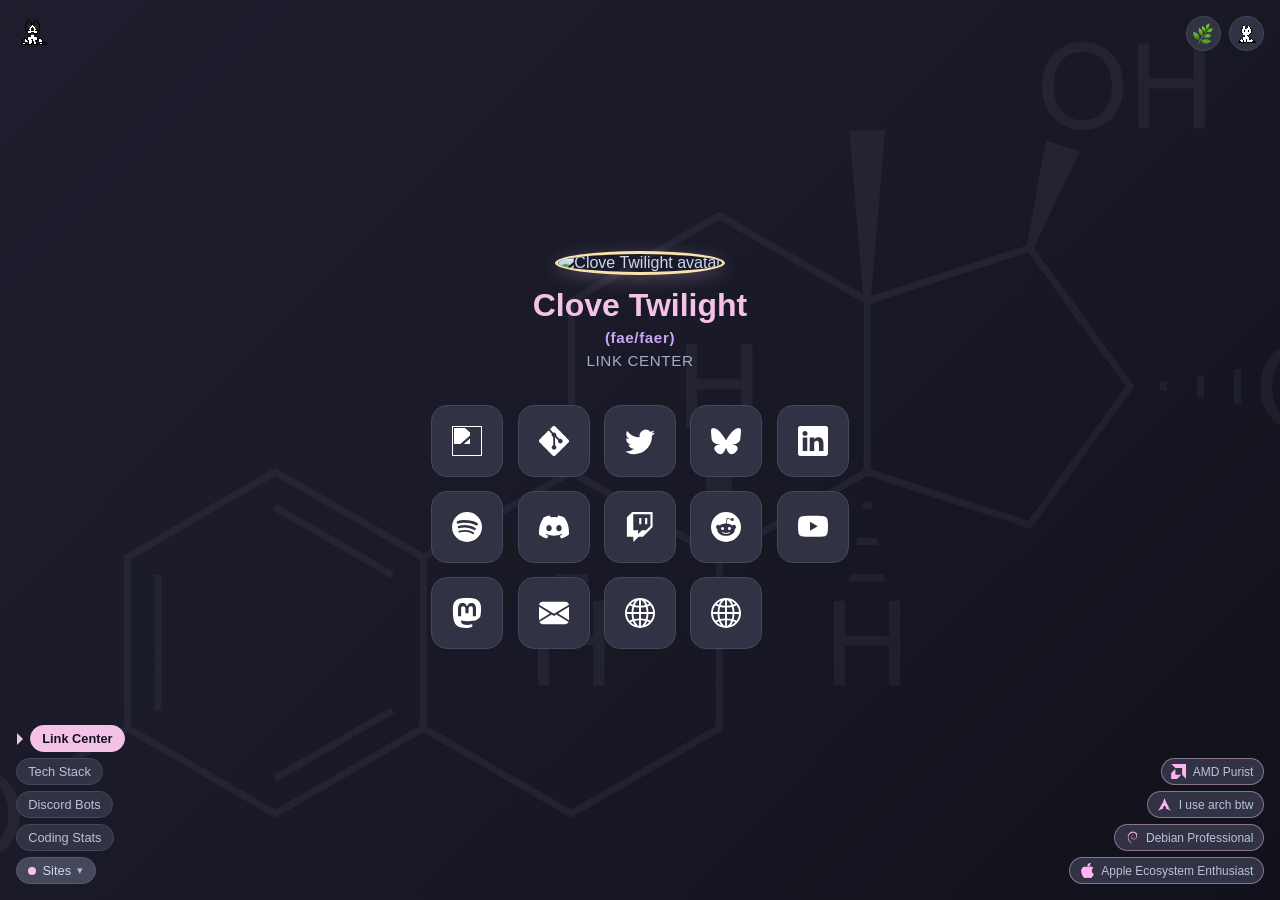
==== index.html @ d3ce4d67 "add wakatime" ====
<!DOCTYPE html>
<html lang="en">

<head>
    <meta charset="UTF-8">
    <meta name="viewport" content="width=device-width, initial-scale=1.0">
    <title>Clove Twilight - Link Center</title>
    <link rel="stylesheet" href="/css/main.css">
    <link rel="stylesheet" href="/css/themes/mocha.css">
    <link rel="stylesheet" href="/css/themes/macchiato.css">
    <link rel="stylesheet" href="/css/themes/frappe.css">
    <link rel="stylesheet" href="/css/themes/latte.css">
    <script>try { var f = localStorage.getItem('ctpFlavor'); document.documentElement.setAttribute('data-flavor', ['mocha', 'macchiato', 'frappe', 'latte'].indexOf(f) >= 0 ? f : 'mocha'); } catch (e) { document.documentElement.setAttribute('data-flavor', 'mocha'); }</script>
    <link rel="icon" type="image/svg+xml" href="/assets/favicon/favicon.svg">

    <!-- SEO Meta Tags -->
    <meta name="description" content="Link Center for Clove Twilight" />
    <meta name="keywords" content="Portfolio, Personal, Developer" />
    <meta name="author" content="doughmination" />
    <meta name="robots" content="index, follow, max-image-preview:large, max-snippet:-1, max-video-preview:-1" />

    <!-- Canonical URL -->
    <link rel="canonical" href="https://doughmination.is-a.dev" />

    <!-- Alternate for mobile -->
    <link rel="alternate" media="only screen and (max-width: 640px)" href="https://doughmination.is-a.dev" />

    <!-- Theme Color -->
    <meta name="theme-color" content="#f5c2e7" />

    <!-- Open Graph / Discord / Facebook -->
    <meta property="og:image" content="https://doughmination.is-a.dev/assets/favicon/favicon.png" />
    <meta property="og:site_name" content="doughmination.is-a.dev" />
    <meta property="og:title" content="Clove Twilight | Links" />
    <meta property="og:description" content="Link Center for Clove Twilight" />
    <meta property="og:type" content="website" />
    <meta property="og:url" content="https://doughmination.is-a.dev" />
    <meta property="og:locale" content="en_GB" />

    <!-- Twitter Card -->
    <meta name="twitter:image" content="https://doughmination.is-a.dev/assets/favicon/favicon.png" />
    <meta name="twitter:card" content="summary" />
    <meta name="twitter:title" content="Clove Twilight | Links" />
    <meta name="twitter:description" content="Link Center for Clove Twilight" />
</head>

<body>
    <header class="nav">
        <nav class="nav-links">
            <a class="nav-link selected" data-href="/">Link Center</a>
            <a class="nav-link" data-href="/tech-stack">Tech Stack</a>
            <a class="nav-link" data-href="/discord-bots">Discord Bots</a>
            <a class="nav-link" data-href="/wakatime">Coding Stats</a>
        </nav>
    </header>

    <a class="now-playing" id="now-playing" target="_blank" rel="noopener" hidden>
        <img class="np-art" alt="" referrerpolicy="no-referrer" crossorigin="anonymous">
        <span class="np-bars" aria-hidden="true"><i></i><i></i><i></i><i></i></span>
        <span class="np-text">
            <span class="np-head">
                <span class="np-status" aria-hidden="true"></span>
                <span class="np-status-label"></span>
                <span class="np-label">Now playing</span>
            </span>
            <span class="np-track"></span>
            <span class="np-artist"></span>
            <span class="np-progress" aria-hidden="true">
                <span class="np-bar"><span class="np-fill"></span></span>
                <span class="np-times"><span class="np-cur">0:00</span><span class="np-dur">0:00</span></span>
            </span>
        </span>
    </a>

    <main class="hub">
        <header class="hub-header">
            <img class="pfp" src="/assets/favicon/avatar.png" alt="Clove Twilight avatar">
            <h1>Clove Twilight</h1>
            <h2 class="pronouns">(fae/faer)</h2>
            <p class="tagline">Link Center</p>
        </header>

        <nav class="links">
            <a class="link-card" href="https://github.com/doughmination">
                <img class="icon" src="/assets/socials/github.svg" alt="">
                <span class="link-text">
                    <span class="link-title">GitHub</span>
                    <span class="link-sub">@doughmination</span>
                </span>
            </a>

            <a class="link-card" href="https://git.gay/doughmination">
                <img class="icon" src="/assets/socials/git-gay.svg" alt="">
                <span class="link-text">
                    <span class="link-title">Git.Gay</span>
                    <span class="link-sub">@doughmination</span>
                </span>
            </a>

            <a class="link-card" href="https://x.com/DoughminCEO">
                <img class="icon" src="/assets/socials/twitter.svg" alt="">
                <span class="link-text">
                    <span class="link-title">Twitter</span>
                    <span class="link-sub">@DoughminCEO</span>
                </span>
            </a>

            <a class="link-card" href="https://bsky.app/profile/doughmination.win">
                <img class="icon" src="/assets/socials/bluesky.svg" alt="">
                <span class="link-text">
                    <span class="link-title">Bluesky</span>
                    <span class="link-sub">@doughmination.win</span>
                </span>
            </a>

            <a class="link-card" href="https://www.linkedin.com/in/estrogen/">
                <img class="icon" src="/assets/socials/linkedin.svg" alt="">
                <span class="link-text">
                    <span class="link-title">LinkedIn</span>
                    <span class="link-sub">Clove Twilight</span>
                </span>
            </a>

            <a class="link-card" href="https://open.spotify.com/user/x060f5w4ftwv8zc8fi9662t70">
                <img class="icon" src="/assets/socials/spotify.svg" alt="">
                <span class="link-text">
                    <span class="link-title">Spotify</span>
                    <span class="link-sub">doughmination</span>
                </span>
            </a>

            <a class="link-card" href="https://discord.gg/TransRights">
                <img class="icon" src="/assets/socials/discord.svg" alt="">
                <span class="link-text">
                    <span class="link-title">Discord</span>
                    <span class="link-sub">Girls Discord Server</span>
                </span>
            </a>

            <a class="link-card" href="https://www.twitch.tv/doughminationgaming">
                <img class="icon" src="/assets/socials/twitch.svg" alt="">
                <span class="link-text">
                    <span class="link-title">Twitch</span>
                    <span class="link-sub">@doughminationgaming</span>
                </span>
            </a>

            <a class="link-card" href="https://www.reddit.com/user/XerinDotZero/">
                <img class="icon" src="/assets/socials/reddit.svg" alt="">
                <span class="link-text">
                    <span class="link-title">Reddit</span>
                    <span class="link-sub">u/XerinDotZero</span>
                </span>
            </a>

            <a class="link-card" href="https://www.youtube.com/@CloveTwiGaming">
                <img class="icon" src="/assets/socials/youtube.svg" alt="">
                <span class="link-text">
                    <span class="link-title">YouTube</span>
                    <span class="link-sub">@CloveTwiGaming</span>
                </span>
            </a>

            <a class="link-card" rel="me" href="https://mastodon.social/@doughmination">
                <img class="icon" src="/assets/socials/mastodon.svg" alt="">
                <span class="link-text">
                    <span class="link-title">Mastodon</span>
                    <span class="link-sub">@doughmination@mastodon.social</span>
                </span>
            </a>

            <a class="link-card" href="mailto:admin@doughmination.win">
                <img class="icon" src="/assets/socials/email.svg" alt="">
                <span class="link-text">
                    <span class="link-title">Email</span>
                    <span class="link-sub">admin@doughmination.win</span>
                </span>
            </a>

            <a class="link-card" href="https://doughmination.win/">
                <img class="icon" src="/assets/socials/site.svg" alt="">
                <span class="link-text">
                    <span class="link-title">My Company Website</span>
                    <span class="link-sub">doughmination.win</span>
                </span>
            </a>

            <a class="link-card" href="https://doughmination.co.uk/">
                <img class="icon" src="/assets/socials/site.svg" alt="">
                <span class="link-text">
                    <span class="link-title">My Portfolio</span>
                    <span class="link-sub">doughmination.co.uk</span>
                </span>
            </a>

        </nav>
    </main>

    <aside class="badges" aria-label="System badges">
        <span class="badge">
            <img class="badge-icon" src="/assets/misc/amd.svg" alt="">
            AMD Purist
        </span>
        <span class="badge">
            <img class="badge-icon" src="/assets/misc/arch.svg" alt="">
            I use arch btw
        </span>
        <span class="badge">
            <img class="badge-icon" src="/assets/misc/debian.svg" alt="">
            Debian Professional
        </span>
        <span class="badge">
            <img class="badge-icon" src="/assets/misc/apple.svg" alt="">
            Apple Ecosystem Enthusiast
        </span>
    </aside>

    <script src="/js/cat.js" data-cat="/assets/oneko/classics/classic.png"></script>
    <script src="/js/nav.js"></script>
    <script src="/js/now-playing.js"></script>
    <script src="/js/flavors.js"></script>
    <script src="/js/dev-mode.js"></script>
    <script src="/js/site-switcher.js"></script>
</body>

</html>
---- css/main.css ----
/* ============================================================
   main.css — single stylesheet for doughmination.is-a.dev
   Merged from style.css + discord-styles.css

   Sections:
     1. Base & reset            (all pages)
     2. Shared layout & header  (all pages)
     3. Link hub                (index page)
     4. Now-playing widget      (shared, top-left)
     5. Page nav                (shared, bottom-left)
     6. System badges           (shared, bottom-right)
     7. Theme switcher          (shared, top-right)
     8. Tech-stack page
     9. Changelog page
    10. Secret cat modes        (toast + picker modal)
    11. Discord bots page
    12. Responsive overrides
   ============================================================ */

@import url(/css/fonts.css);


/* ============================================================
   1. BASE & RESET
   ============================================================ */
* {
  box-sizing: border-box;
}

/* Smooth cross-fade between pages */
@view-transition {
  navigation: auto;
}

::view-transition-old(root),
::view-transition-new(root) {
  animation-duration: 0.35s;
  animation-timing-function: ease;
}

@media (prefers-reduced-motion: reduce) {

  ::view-transition-old(root),
  ::view-transition-new(root) {
    animation: none;
  }
}

html,
body {
  height: 100%;
  overflow: hidden;
}

html {
  background: linear-gradient(135deg, var(--base) 0%, var(--mantle) 60%, var(--crust) 100%);
}

body {
  font-family: 'Comic Code', sans-serif;
  display: flex;
  justify-content: center;
  align-items: center;
  height: 100vh;
  height: 100dvh;
  margin: 0;
  padding: 1.5rem 1rem;
  background: linear-gradient(135deg, var(--base) 0%, var(--mantle) 60%, var(--crust) 100%);
  color: var(--text);
}

/* Estrogen watermark blended into the background */
body::before {
  content: "";
  position: fixed;
  inset: 0;
  background: url(/assets/theme/estrogen.svg) center / cover no-repeat;
  filter: invert(86%) sepia(8%) saturate(900%) hue-rotate(190deg) brightness(105%);
  opacity: 0.05;
  pointer-events: none;
  z-index: 0;
}


/* ============================================================
   2. SHARED LAYOUT & HEADER  (all pages)
   ============================================================ */
.hub {
  position: relative;
  z-index: 1;
  width: 100%;
  max-width: 460px;
}

.pfp {
  width: 96px;
  height: 96px;
  border-radius: 50%;
  object-fit: cover;
  border: 3px solid var(--yellow);
  box-shadow: 0 4px 18px rgba(245, 194, 231, 0.25);
  margin-bottom: 0.75rem;
}

.hub-header {
  text-align: center;
  margin-bottom: 2.25rem;
}

.hub-header h1 {
  margin: 0;
  font-size: 2rem;
  font-weight: 700;
  color: rgb(var(--accent-rgb));
  transition: color 0.6s ease;
}

.tagline {
  margin: 0.35rem 0 0;
  color: var(--subtext-0);
  font-size: 0.95rem;
  letter-spacing: 0.04em;
  text-transform: uppercase;
}

.pronouns {
  margin: 0.35rem 0 0;
  color: var(--mauve);
  font-size: 0.95rem;
  letter-spacing: 0.04em;
  text-transform: lowercase;
}


/* ============================================================
   3. LINK HUB  (index page)
   ============================================================ */
.links {
  display: grid;
  grid-template-columns: repeat(auto-fit, 72px);
  gap: 0.9rem;
  justify-content: center;
}

.link-card {
  position: relative;
  display: flex;
  align-items: center;
  justify-content: center;
  width: 72px;
  height: 72px;
  border-radius: 16px;
  background: var(--surface-0);
  border: 1px solid var(--surface-1);
  color: var(--text);
  text-decoration: none;
  transition: transform 0.15s ease, border-color 0.15s ease,
    background 0.15s ease, box-shadow 0.15s ease;
}

.link-card:hover {
  transform: translateY(-3px);
  background: var(--surface-1);
  border-color: rgb(var(--accent-rgb));
  box-shadow: 0 6px 20px rgba(var(--accent-rgb), 0.22);
}

.icon {
  width: 30px;
  height: 30px;
  flex-shrink: 0;
  filter: brightness(0) invert(1);
  transition: filter 0.15s ease;
}

.link-card:hover .icon {
  filter: none;
}

/* Tooltip revealed on hover */
.link-text {
  position: absolute;
  bottom: calc(100% + 10px);
  left: 50%;
  transform: translateX(-50%) translateY(4px);
  display: flex;
  flex-direction: column;
  align-items: center;
  gap: 0.1rem;
  padding: 0.5rem 0.75rem;
  border-radius: 10px;
  background: var(--crust);
  border: 1px solid rgb(var(--accent-rgb));
  box-shadow: 0 6px 18px rgba(17, 17, 27, 0.55);
  white-space: nowrap;
  line-height: 1.3;
  opacity: 0;
  pointer-events: none;
  transition: opacity 0.15s ease, transform 0.15s ease;
  z-index: 10;
}

.link-text::after {
  content: "";
  position: absolute;
  top: 100%;
  left: 50%;
  transform: translateX(-50%);
  border: 6px solid transparent;
  border-top-color: rgb(var(--accent-rgb));
}

.link-card:hover .link-text,
.link-card:focus-visible .link-text {
  opacity: 1;
  transform: translateX(-50%) translateY(0);
}

.link-title {
  font-weight: 500;
  font-size: 0.95rem;
  color: var(--text);
}

.link-sub {
  font-size: 0.78rem;
  color: var(--subtext-0);
}


/* ============================================================
   4. NOW-PLAYING WIDGET  (shared, pinned top-left)
   Discord presence + Spotify via Lanyard. The album-art accent
   colour is exposed as --np-accent (r, g, b) while .has-accent set.
   ============================================================ */
.now-playing {
  --np-accent: 245, 194, 231; /* fallback ~ Catppuccin pink */
  position: fixed;
  top: 1rem;
  left: 1rem;
  z-index: 6;
  display: flex;
  align-items: center;
  gap: 0.55rem;
  max-width: 260px;
  padding: 0.4rem 0.7rem 0.4rem 0.4rem;
  border-radius: 999px;
  background: var(--surface-0);
  border: 1px solid var(--surface-1);
  color: var(--text);
  text-decoration: none;
  transition: transform 0.15s ease, border-color 0.2s ease,
    border-radius 0.25s ease, box-shadow 0.2s ease;
}

.now-playing[hidden] {
  display: none;
}

.now-playing:hover {
  transform: translateY(2px);
  border-color: var(--pink);
}

/* While a track is live the pill grows and squares off for the
   progress bar, picking up a faint album-art glow. */
.now-playing.is-live {
  align-items: stretch;
  border-radius: 16px;
}

.now-playing.is-live.has-accent {
  border-color: rgba(var(--np-accent), 0.55);
  box-shadow: 0 6px 22px -10px rgba(var(--np-accent), 0.6);
}

.now-playing.is-live:hover.has-accent {
  border-color: rgba(var(--np-accent), 0.85);
}

/* Head row: status dot + status word, always visible */
.np-head {
  display: flex;
  align-items: center;
  gap: 0.35rem;
}

.np-status {
  width: 8px;
  height: 8px;
  border-radius: 50%;
  flex-shrink: 0;
  background: var(--overlay-0);
}

.now-playing[data-status="online"] .np-status { background: var(--green); }
.now-playing[data-status="idle"] .np-status { background: var(--yellow); }
.now-playing[data-status="dnd"] .np-status { background: var(--red); }
.now-playing[data-status="offline"] .np-status { background: var(--overlay-0); }

.np-status-label {
  font-size: 0.6rem;
  text-transform: uppercase;
  letter-spacing: 0.04em;
  color: var(--subtext-0);
  white-space: nowrap;
}

.np-art {
  width: 34px;
  height: 34px;
  border-radius: 50%;
  object-fit: cover;
  flex-shrink: 0;
  align-self: center;
  display: none;
}

.now-playing.is-live .np-art {
  display: block;
  border-radius: 8px;
}

/* Equalizer bars (only animate while live) */
.np-bars {
  display: none;
  align-items: flex-end;
  gap: 2px;
  height: 16px;
  flex-shrink: 0;
}

.now-playing.is-live .np-bars {
  display: flex;
}

.np-bars i {
  width: 3px;
  height: 100%;
  border-radius: 2px;
  background: var(--pink);
  transform-origin: bottom;
  animation: np-eq 0.9s ease-in-out infinite;
}

.now-playing.has-accent .np-bars i {
  background: rgb(var(--np-accent));
}

.np-bars i:nth-child(2) { animation-delay: 0.15s; }
.np-bars i:nth-child(3) { animation-delay: 0.3s; }
.np-bars i:nth-child(4) { animation-delay: 0.45s; }

@keyframes np-eq {

  0%,
  100% {
    transform: scaleY(0.3);
  }

  50% {
    transform: scaleY(1);
  }
}

@media (prefers-reduced-motion: reduce) {
  .np-bars i {
    animation: none;
    transform: scaleY(0.6);
  }
}

.np-text {
  display: flex;
  flex-direction: column;
  min-width: 0;
  line-height: 1.25;
}

/* "Now playing" tag — only while a track is live, pushed right */
.np-label {
  display: none;
  font-size: 0.6rem;
  text-transform: uppercase;
  letter-spacing: 0.05em;
  color: var(--pink);
}

.now-playing.is-live .np-label {
  display: inline;
  margin-left: auto;
  padding-left: 0.5rem;
}

.now-playing.is-live.has-accent .np-label {
  color: rgb(var(--np-accent));
}

.np-track {
  font-size: 0.8rem;
  font-weight: 500;
  white-space: nowrap;
  overflow: hidden;
  text-overflow: ellipsis;
}

.np-track:empty { display: none; }

.np-artist {
  font-size: 0.72rem;
  color: var(--subtext-0);
  white-space: nowrap;
  overflow: hidden;
  text-overflow: ellipsis;
}

.np-artist:empty { display: none; }

/* Spotify progress bar — only shown while a track has timestamps */
.np-progress {
  display: none;
  flex-direction: column;
  gap: 3px;
  margin-top: 4px;
}

.now-playing.is-live.has-progress .np-progress {
  display: flex;
}

.np-bar {
  height: 3px;
  width: 100%;
  border-radius: 999px;
  background: var(--surface-2);
  overflow: hidden;
}

.np-fill {
  display: block;
  height: 100%;
  width: 0%;
  border-radius: 999px;
  background: var(--pink);
  transition: width 0.3s linear;
}

.now-playing.has-accent .np-fill {
  background: rgb(var(--np-accent));
  box-shadow: 0 0 8px 1px rgba(var(--np-accent), 0.55);
}

.np-times {
  display: flex;
  justify-content: space-between;
  font-size: 0.58rem;
  font-variant-numeric: tabular-nums;
  color: var(--subtext-0);
}


/* ============================================================
   5. PAGE NAV  (shared, pinned bottom-left)
   ============================================================ */
.nav {
  position: fixed;
  left: 1rem;
  bottom: 1rem;
  z-index: 6;
}

.nav-links {
  display: flex;
  flex-direction: column;
  align-items: flex-start;
  gap: 0.4rem;
}

.nav-link {
  position: relative;
  display: inline-flex;
  align-items: center;
  padding: 0.3rem 0.7rem;
  border-radius: 999px;
  background: var(--surface-0);
  border: 1px solid var(--surface-1);
  color: var(--subtext-1);
  font-size: 0.8rem;
  text-decoration: none;
  transition: transform 0.15s ease, border-color 0.15s ease,
    background 0.15s ease, color 0.15s ease;
}

.nav-link:hover {
  border-color: rgb(var(--accent-rgb));
  color: var(--text);
  transform: translateX(2px);
}

.nav-link.selected {
  background: rgb(var(--accent-rgb));
  border-color: rgb(var(--accent-rgb));
  color: var(--crust);
  font-weight: 700;
  margin-left: 14px;
}

.nav-link.is-a-dev {
  background: var(--surface-1);
  border-color: var(--surface-2);
  color: var(--text);
}

.nav-link.is-a-dev:hover {
  border-color: var(--saphire);
  transform: translateX(2px);
}

/* Triangle pointing at the selected item */
.nav-link.selected::before {
  content: "";
  position: absolute;
  left: -14px;
  top: 50%;
  transform: translateY(-50%);
  border: 6px solid transparent;
  border-left-color: rgb(var(--accent-rgb));
}


/* ============================================================
   6. SYSTEM BADGES  (shared, pinned bottom-right)
   ============================================================ */
.badges {
  position: fixed;
  right: 1rem;
  bottom: 1rem;
  display: flex;
  flex-direction: column;
  align-items: flex-end;
  gap: 0.4rem;
  pointer-events: none;
  z-index: 5;
}

.badge {
  display: inline-flex;
  align-items: center;
  gap: 0.4rem;
  padding: 0.3rem 0.6rem;
  border-radius: 999px;
  background: var(--surface-0);
  border: 1px solid rgba(var(--accent-rgb), 0.45);
  color: var(--subtext-1);
  font-size: 0.75rem;
  white-space: nowrap;
  transition: border-color 0.6s ease, box-shadow 0.6s ease;
}

.badge:hover {
  border-color: rgb(var(--accent-rgb));
  box-shadow: 0 4px 14px -6px rgba(var(--accent-rgb), 0.5);
}

.badge-icon {
  width: 15px;
  height: 15px;
  filter: invert(78%) sepia(36%) saturate(640%) hue-rotate(280deg) brightness(105%);
}


/* ============================================================
   7. THEME SWITCHER  (shared, icon button top-right)
   ============================================================ */
.beta-bar {
  position: fixed;
  top: 1rem;
  right: 1rem;
  z-index: 7;
  display: flex;
  align-items: center;
  gap: 0.5rem;
}

/* cat-collection button icon: the classic oneko idle frame, scaled down
   from the 256x128 sprite sheet (idle frame lives at -96px,-96px) */
.beta-cat-icon {
  width: 22px;
  height: 22px;
  display: block;
  background-image: url('/assets/oneko/classics/classic.png');
  background-repeat: no-repeat;
  background-size: 176px 88px;
  background-position: -66px -66px;
  image-rendering: pixelated;
}

.beta-btn {
  display: inline-flex;
  align-items: center;
  justify-content: center;
  padding: 0.35rem;
  border-radius: 999px;
  background: var(--surface-0);
  border: 1px solid var(--surface-1);
  cursor: pointer;
  transition: border-color 0.15s ease, transform 0.15s ease;
}

.beta-btn:hover {
  border-color: var(--pink);
  transform: translateY(2px);
}

.beta-icon {
  width: 22px;
  height: 22px;
  display: block;
}


/* ============================================================
   8. TECH-STACK PAGE
   ============================================================ */
/* Let only the tech-stack page scroll; link hub stays locked */
html:has(.tech-stack),
body:has(.tech-stack) {
  height: auto;
  min-height: 100dvh;
  overflow-y: auto;
}

body:has(.tech-stack) {
  align-items: flex-start;
}

body:has(.tech-stack) .hub {
  max-width: 860px;
}

.tech-stack {
  display: flex;
  flex-wrap: wrap;
  justify-content: center;
  gap: 0.5rem;
  margin: 0 auto;
  padding-bottom: 4.5rem;
}

/* Simple Icons rendered via CSS mask so colour is theme-driven.
   Markup: <span class="tech-icon pink" style="--si:url('https://cdn.simpleicons.org/SLUG')"></span> */
.tech-icon {
  position: relative;
  width: 30px;
  height: 30px;
  display: inline-block;
  transition: transform 0.15s ease, filter 0.15s ease;
}

/* The icon shape — masked so the label (::after) stays visible */
.tech-icon::before {
  content: "";
  position: absolute;
  inset: 0;
  background-color: currentColor;
  -webkit-mask: var(--si) center / contain no-repeat;
  mask: var(--si) center / contain no-repeat;
}

.tech-icon:hover {
  transform: translateY(-2px) scale(1.12);
  filter: drop-shadow(0 4px 8px currentColor);
}

/* Hover label — pulls text from aria-label, tinted to match the icon */
.tech-icon::after {
  content: attr(aria-label);
  position: absolute;
  bottom: calc(100% + 8px);
  left: 50%;
  transform: translateX(-50%) translateY(4px);
  padding: 0.25rem 0.5rem;
  border-radius: 6px;
  background: var(--crust);
  border: 1px solid currentColor;
  color: var(--text);
  font-size: 0.72rem;
  line-height: 1;
  white-space: nowrap;
  pointer-events: none;
  opacity: 0;
  transition: opacity 0.15s ease, transform 0.15s ease;
  z-index: 10;
}

.tech-icon:hover::after {
  opacity: 1;
  transform: translateX(-50%) translateY(0);
}

/* Catppuccin accent classes — pull from the active flavour's vars */
.tech-icon.rosewater { color: var(--rosewater); }
.tech-icon.pink      { color: var(--pink); }
.tech-icon.mauve     { color: var(--mauve); }
.tech-icon.red       { color: var(--red); }
.tech-icon.maroon    { color: var(--maroon); }
.tech-icon.peach     { color: var(--peach); }
.tech-icon.yellow    { color: var(--yellow); }
.tech-icon.green     { color: var(--green); }
.tech-icon.teal      { color: var(--teal); }
.tech-icon.sky       { color: var(--sky); }
.tech-icon.sapphire  { color: var(--saphire); }
.tech-icon.blue      { color: var(--blue); }
.tech-icon.lavender  { color: var(--lavender); }


/* ============================================================
   9. CHANGELOG PAGE
   ============================================================ */
html:has(.changelog),
body:has(.changelog) {
  height: auto;
  min-height: 100dvh;
  overflow-y: auto;
}

body:has(.changelog) {
  align-items: flex-start;
}

body:has(.changelog) .hub {
  max-width: 540px;
}

.changelog {
  display: flex;
  flex-direction: column;
  gap: 1rem;
  padding-bottom: 4.5rem;
}

.release {
  background: var(--surface-0);
  border: 1px solid var(--surface-1);
  border-radius: 14px;
  padding: 1rem 1.15rem;
}

.release-head {
  display: flex;
  align-items: baseline;
  justify-content: space-between;
  gap: 0.5rem;
  margin-bottom: 0.6rem;
}

.release-version {
  font-weight: 700;
  font-size: 1.05rem;
  color: var(--pink);
}

.release-date {
  font-size: 0.78rem;
  color: var(--subtext-0);
}

.release-notes {
  list-style: none;
  margin: 0;
  padding: 0;
  display: flex;
  flex-direction: column;
  gap: 0.45rem;
}

.release-notes li {
  font-size: 0.88rem;
  line-height: 1.4;
  color: var(--text);
}

.tag {
  display: inline-block;
  margin-right: 0.4rem;
  padding: 0.05rem 0.45rem;
  border-radius: 6px;
  font-size: 0.68rem;
  font-weight: 700;
  text-transform: uppercase;
  letter-spacing: 0.03em;
  vertical-align: 1px;
}

.tag-add {
  background: rgba(166, 227, 161, 0.18);
  color: var(--green);
}

.tag-change {
  background: rgba(137, 180, 250, 0.18);
  color: var(--blue);
}


/* ============================================================
   10. SECRET CAT MODES  (toast + picker modal)
   ============================================================ */
.cat-toast {
  position: fixed;
  left: 50%;
  bottom: 4.5rem;
  transform: translateX(-50%) translateY(8px);
  z-index: 2147483647;
  padding: 0.4rem 0.9rem;
  border-radius: 999px;
  background: var(--crust);
  border: 1px solid var(--pink);
  color: var(--text);
  font-size: 0.8rem;
  white-space: nowrap;
  opacity: 0;
  pointer-events: none;
  transition: opacity 0.2s ease, transform 0.2s ease;
}

.cat-toast.show {
  opacity: 1;
  transform: translateX(-50%) translateY(0);
}

.cat-picker {
  position: fixed;
  inset: 0;
  z-index: 2147483646;
  display: flex;
  align-items: center;
  justify-content: center;
  padding: 1rem;
  background: rgba(17, 17, 27, 0.65);
  backdrop-filter: blur(2px);
}

.cat-picker[hidden] {
  display: none;
}

.cat-picker-panel {
  width: min(94vw, 430px);
  max-height: 82vh;
  overflow-y: auto;
  background: var(--base);
  border: 1px solid var(--surface-1);
  border-radius: 16px;
  padding: 1rem;
  box-shadow: 0 16px 48px rgba(0, 0, 0, 0.55);
}

.cat-picker-head {
  display: flex;
  align-items: center;
  justify-content: space-between;
  margin-bottom: 0.85rem;
  font-weight: 700;
  color: var(--pink);
}

.cat-picker-close {
  background: none;
  border: none;
  color: var(--subtext-0);
  font-size: 1.35rem;
  line-height: 1;
  cursor: pointer;
  padding: 0 0.25rem;
}

.cat-picker-close:hover {
  color: var(--text);
}

.cat-grid {
  display: flex;
  flex-direction: column;
  gap: 1rem;
}

.cat-section-title {
  margin: 0 0 0.55rem;
  font-size: 0.72rem;
  font-weight: 700;
  letter-spacing: 0.04em;
  text-transform: uppercase;
  color: var(--mauve);
  border-bottom: 1px solid var(--surface-1);
  padding-bottom: 0.3rem;
}

.cat-section-items {
  display: grid;
  grid-template-columns: repeat(3, 1fr);
  gap: 0.6rem;
}

.cat-option {
  display: flex;
  flex-direction: column;
  align-items: center;
  gap: 0.3rem;
  padding: 0.75rem 0.4rem 0.6rem;
  border-radius: 12px;
  background: var(--surface-0);
  border: 1px solid var(--surface-1);
  color: var(--text);
  font-family: inherit;
  font-size: 0.74rem;
  text-align: center;
  cursor: pointer;
  transition: transform 0.15s ease, border-color 0.15s ease;
}

.cat-option:hover:not(.locked) {
  transform: translateY(-2px);
  border-color: var(--pink);
}

.cat-option.current {
  border-color: var(--pink);
  box-shadow: inset 0 0 0 1px var(--pink);
}

.cat-option.locked {
  cursor: default;
  opacity: 0.75;
}

.cat-preview {
  /* 30px window + the -97px,-97px position = the idle frame inset 1px on
     every side, so no preview can catch pixels from neighbouring frames */
  width: 30px;
  height: 30px;
  margin: 7px 1px 11px;
  background-repeat: no-repeat;
  image-rendering: pixelated;
  transform: scale(1.7);
  transform-origin: center;
}

.cat-name {
  font-weight: 500;
}

.cat-hint {
  margin: 0.85rem 0 0;
  font-size: 0.68rem;
  color: var(--subtext-0);
  text-align: center;
}


/* ============================================================
   11. DISCORD BOTS PAGE
   ============================================================ */
/* On the bots page the header sits closer to the sections */
body:has(.bot-grid) .hub-header {
  position: relative;
  z-index: 1;
  margin-bottom: 0.25rem;
}

.section {
  position: relative;
  z-index: 1;
  display: flex;
  flex-direction: column;
  align-items: center;
  gap: 1.5rem;
  width: 100%;
}

.section-title {
  margin: 0;
  font-size: 1.1rem;
  font-weight: 500;
  letter-spacing: 0.08em;
  text-transform: uppercase;
  color: var(--mauve);
}

.bot-grid {
  display: grid;
  grid-template-columns: repeat(auto-fit, 96px);
  justify-content: center;
  gap: 2rem 1.5rem;
  max-width: 560px;
}

.bot {
  position: relative;
  display: flex;
  align-items: center;
  justify-content: center;
  width: 96px;
  height: 96px;
  color: var(--text);
  text-decoration: none;
  transition: transform 0.15s ease, border-color 0.15s ease,
    background 0.15s ease, box-shadow 0.15s ease;
}

.bot-pfp {
  width: 96px;
  height: 96px;
  border-radius: 50%;
  object-fit: cover;
  border: 3px solid var(--yellow);
  box-shadow: 0 4px 18px rgba(var(--accent-rgb), 0.25);
}

.bot:hover {
  transform: translateY(-3px);
}

.bot:hover .bot-pfp {
  filter: none;
}

/* Bot tooltip revealed on hover */
.bot-link-text {
  position: absolute;
  bottom: calc(100% + 10px);
  left: 50%;
  transform: translateX(-50%) translateY(4px);
  display: flex;
  flex-direction: column;
  align-items: center;
  gap: 0.1rem;
  padding: 0.5rem 0.75rem;
  border-radius: 10px;
  background: var(--crust);
  border: 1px solid rgb(var(--accent-rgb));
  box-shadow: 0 6px 18px rgba(17, 17, 27, 0.55);
  white-space: nowrap;
  line-height: 1.3;
  opacity: 0;
  pointer-events: none;
  transition: opacity 0.15s ease, transform 0.15s ease;
  z-index: 10;
}

.bot-link-text::after {
  content: "";
  position: absolute;
  top: 100%;
  left: 50%;
  transform: translateX(-50%);
  border: 6px solid transparent;
  border-top-color: rgb(var(--accent-rgb));
}

.bot:hover .bot-link-text,
.bot:focus-visible .bot-link-text {
  opacity: 1;
  transform: translateX(-50%) translateY(0);
}

.bot-link-title {
  font-weight: 500;
  font-size: 0.95rem;
  color: var(--text);
}

.bot-link-sub {
  font-size: 0.78rem;
  color: var(--subtext-0);
}

.bot-link-sub.closed {
  color: var(--red);
}


/* ============================================================
   12. RESPONSIVE OVERRIDES
   ============================================================ */

/* Shrink to fit narrow / short screens so the hub never scrolls */
@media (max-width: 420px),
(max-height: 640px) {
  .hub-header {
    margin-bottom: 1.25rem;
  }

  .hub-header h1 {
    font-size: 1.6rem;
  }

  .pfp {
    width: 72px;
    height: 72px;
    margin-bottom: 0.5rem;
  }

  .links {
    grid-template-columns: repeat(auto-fit, 60px);
    gap: 0.6rem;
  }

  .link-card {
    width: 60px;
    height: 60px;
    border-radius: 13px;
  }

  .icon {
    width: 26px;
    height: 26px;
  }
}

/* Cat picker: 2 columns on very narrow screens */
@media (max-width: 420px) {
  .cat-grid {
    grid-template-columns: repeat(2, 1fr);
  }
}

/* Mobile layout — single vertical scroll, stacked widgets */
@media (max-width: 640px) {

  html {
    height: auto;
    /* Single vertical scroll root on mobile; clip horizontal overflow
       so the absolutely-positioned link tooltips can't pan the page. */
    overflow-x: hidden;
    overflow-y: auto;
  }

  body,
  body:has(.tech-stack),
  body:has(.changelog) {
    flex-direction: column;
    justify-content: flex-start;
    align-items: center;
    gap: 1rem;
    height: auto;
    min-height: 100dvh;
    overflow-x: hidden;
    overflow-y: visible;
    padding: 1.25rem 1rem 2rem;
  }

  /* 1 — Top bar: the two single-item widgets, side by side */
  .topbar {
    order: 1;
    display: flex;
    flex-direction: row;
    flex-wrap: wrap;
    align-items: center;
    justify-content: center;
    gap: 0.6rem;
    width: 100%;
  }

  .topbar .now-playing,
  .topbar .beta-bar {
    position: static;
    inset: auto;
  }

  .now-playing {
    max-width: 100%;
  }

  /* 2 — Main content */
  .hub,
  body:has(.tech-stack) .hub,
  body:has(.changelog) .hub {
    order: 2;
    width: 100%;
    max-width: 100%;
  }

  /* 3 — Page nav as a centered group */
  .nav {
    order: 3;
    position: static;
    inset: auto;
    width: 100%;
  }

  .nav-links {
    flex-direction: row;
    flex-wrap: wrap;
    justify-content: center;
    gap: 0.5rem;
  }

  /* The selected-item pointer triangle / offset only makes sense in
     the vertical desktop nav — drop it on mobile */
  .nav-link.selected {
    margin-left: 0;
  }

  .nav-link.selected::before {
    display: none;
  }

  /* 4 — System badges, centered and wrapping */
  .badges {
    order: 4;
    position: static;
    inset: auto;
    width: 100%;
    flex-direction: row;
    flex-wrap: wrap;
    align-items: center;
    justify-content: center;
  }

  .hub-header {
    margin-bottom: 1.5rem;
  }

  /* Keep the tech-stack / changelog content from butting up against
     the nav below it */
  .tech-stack,
  .changelog {
    padding-bottom: 0;
  }
}


/* ============================================================
   12. HIDDEN POKÉBALL  (unlocks the Pokémon cats once clicked)
   ============================================================ */
/* Small, low-contrast and tucked among the badges so it has to be
   hunted for. Still clickable — that's the whole point of finding it. */
#pokeball-secret {
  width: 14px;
  height: 14px;
  opacity: 0.18;
  align-self: center;
  cursor: default;
  pointer-events: auto;          /* parent .badges sets none — re-enable here */
  image-rendering: auto;
  transition: opacity 0.2s ease, transform 0.2s ease;
  -webkit-user-drag: none;
  user-select: none;
}

#pokeball-secret:hover {
  opacity: 0.85;
  transform: scale(1.15);
}

#pokeball-secret.found {
  opacity: 1;
  cursor: default;
  filter: drop-shadow(0 0 4px var(--red));
}


/* ============================================================
   12. WAKATIME / CODING STATS PAGE
   ============================================================ */
/* Let the coding-stats page scroll; link hub stays locked */
html:has(.waka),
body:has(.waka) {
  height: auto;
  min-height: 100dvh;
  overflow-y: auto;
}

body:has(.waka) {
  align-items: flex-start;
}

.waka {
  position: relative;
  z-index: 1;
  width: 100%;
  max-width: 640px;
  margin: 0 auto;
  padding-bottom: 4.5rem;
}

.waka .hub-header {
  margin-bottom: 1.5rem;
}

.waka-meta {
  margin: 0.5rem 0 0;
  font-size: 0.72rem;
  letter-spacing: 0.03em;
  color: var(--subtext-0);
}

.waka-section {
  background: var(--surface-0);
  border: 1px solid var(--surface-1);
  border-radius: 16px;
  padding: 1.15rem 1.25rem 1.35rem;
  margin-bottom: 1.1rem;
}

.waka-section .section-title {
  text-align: left;
  font-size: 0.82rem;
  margin-bottom: 1rem;
}

/* ---- headline total + weekly chart ---- */
.waka-total {
  text-align: center;
}

.waka-total-num {
  font-size: 2.1rem;
  font-weight: 700;
  color: rgb(var(--accent-rgb));
  line-height: 1.1;
}

.waka-total-sub {
  font-size: 0.78rem;
  text-transform: uppercase;
  letter-spacing: 0.05em;
  color: var(--subtext-0);
  margin-bottom: 1.1rem;
}

.waka-week {
  display: flex;
  align-items: flex-end;
  justify-content: space-between;
  gap: 0.5rem;
  height: 120px;
}

.waka-day {
  flex: 1 1 0;
  display: flex;
  flex-direction: column;
  align-items: center;
  gap: 0.4rem;
  height: 100%;
}

.waka-day-track {
  flex: 1;
  width: 100%;
  max-width: 34px;
  display: flex;
  align-items: flex-end;
  background: var(--surface-1);
  border-radius: 7px;
  overflow: hidden;
}

.waka-day-fill {
  width: 100%;
  min-height: 3px;
  background: rgb(var(--accent-rgb));
  border-radius: 7px 7px 0 0;
  transition: height 0.5s ease;
}

.waka-day-label {
  font-size: 0.66rem;
  color: var(--subtext-0);
}

/* ---- ranked horizontal bars (languages / projects / editors / os) ---- */
.waka-bars {
  display: flex;
  flex-direction: column;
  gap: 0.6rem;
}

.waka-bar-row {
  display: grid;
  grid-template-columns: 7.5rem 1fr auto;
  align-items: center;
  gap: 0.7rem;
}

.waka-bar-name {
  font-size: 0.82rem;
  color: var(--text);
  white-space: nowrap;
  overflow: hidden;
  text-overflow: ellipsis;
}

.waka-bar-track {
  height: 9px;
  background: var(--surface-1);
  border-radius: 999px;
  overflow: hidden;
}

.waka-bar-fill {
  display: block;
  height: 100%;
  width: 0;
  background: rgb(var(--accent-rgb));
  border-radius: 999px;
  transition: width 0.6s ease;
}

.waka-bar-val {
  font-size: 0.74rem;
  color: var(--subtext-0);
  white-space: nowrap;
  font-variant-numeric: tabular-nums;
}

/* ---- two-up grid for editors + OS on wider screens ---- */
.waka-grid2 {
  display: grid;
  grid-template-columns: 1fr 1fr;
  gap: 1.1rem;
}

.waka-grid2 .waka-section {
  margin-bottom: 0;
}

@media (max-width: 560px) {
  .waka-grid2 { grid-template-columns: 1fr; gap: 0; }
  .waka-grid2 .waka-section { margin-bottom: 1.1rem; }
  .waka-bar-row { grid-template-columns: 5.5rem 1fr auto; }
}

/* ---- empty / setup state ---- */
.waka-empty {
  font-size: 0.85rem;
  color: var(--subtext-0);
  line-height: 1.5;
  margin: 0;
}

.waka-setup {
  background: var(--surface-0);
  border: 1px solid var(--surface-1);
  border-radius: 16px;
  padding: 1.25rem 1.4rem 1.5rem;
  text-align: left;
}

.waka-steps {
  margin: 0.9rem 0 1.2rem;
  padding-left: 1.2rem;
  display: flex;
  flex-direction: column;
  gap: 0.5rem;
  font-size: 0.85rem;
  line-height: 1.45;
  color: var(--text);
}

.waka-steps code {
  background: var(--surface-1);
  padding: 0.05rem 0.35rem;
  border-radius: 6px;
  font-size: 0.8rem;
}

.waka-steps a,
.waka-empty a,
.waka-credit a {
  color: rgb(var(--accent-rgb));
  text-decoration: none;
}

.waka-steps a:hover,
.waka-empty a:hover,
.waka-credit a:hover {
  text-decoration: underline;
}

.waka-setup-btn {
  display: inline-block;
  padding: 0.45rem 1rem;
  border-radius: 999px;
  background: rgb(var(--accent-rgb));
  color: var(--crust);
  font-size: 0.82rem;
  font-weight: 600;
  text-decoration: none;
  transition: transform 0.15s ease, filter 0.15s ease;
}

.waka-setup-btn:hover {
  transform: translateY(-1px);
  filter: brightness(1.05);
}

.waka-credit {
  text-align: center;
  font-size: 0.72rem;
  color: var(--subtext-0);
  margin: 1.4rem 0 0;
}
---- css/themes/mocha.css ----
/* Catppuccin Mocha — official palette
   https://github.com/catppuccin/catppuccin (dark, default) */
html[data-flavor="mocha"] {
  color-scheme: dark;

  /* accents */
  --rosewater: #f5e0dc;
  --flamingo: #f2cdcd;
  --pink: #f5c2e7;
  --accent-rgb: 245, 194, 231; /* live accent default = theme pink */
  --mauve: #cba6f7;
  --red: #f38ba8;
  --maroon: #eba0ac;
  --peach: #fab387;
  --yellow: #f9e2af;
  --green: #a6e3a1;
  --teal: #94e2d5;
  --sky: #89dceb;
  --saphire: #74c7ec;
  --blue: #89b4fa;
  --lavender: #b4befe;

  /* Text */
  --text: #cdd6f4;
  --subtext-0: #a6adc8;
  --subtext-1: #bac2de;
  --overlay-0: #6c7086;
  --overlay-1: #7f849c;
  --overlay-2: #9399b2;
  --surface-0: #313244;
  --surface-1: #45475a;
  --surface-2: #585b70;

  /* Backgrounds */
  --base: #1e1e2e;
  --mantle: #181825;
  --crust: #11111b;
}
---- css/themes/macchiato.css ----
/* Catppuccin Macchiato — official palette
   https://github.com/catppuccin/catppuccin (dark) */
html[data-flavor="macchiato"] {
  color-scheme: dark;

  /* accents */
  --rosewater: #f4dbd6;
  --flamingo: #f0c6c6;
  --pink: #f5bde6;
  --accent-rgb: 245, 189, 230; /* live accent default = theme pink */
  --mauve: #c6a0f6;
  --red: #ed8796;
  --maroon: #ee99a0;
  --peach: #f5a97f;
  --yellow: #eed49f;
  --green: #a6da95;
  --teal: #8bd5ca;
  --sky: #91d7e3;
  --saphire: #7dc4e4;
  --blue: #8aadf4;
  --lavender: #b7bdf8;

  /* text */
  --text: #cad3f5;
  --subtext-1: #b8c0e0;
  --subtext-0: #a5adcb;
  --overlay-2: #939ab7;
  --overlay-1: #8087a2;
  --overlay-0: #6e738d;

  /* surfaces + backgrounds */
  --surface-2: #5b6078;
  --surface-1: #494d64;
  --surface-0: #363a4f;
  --base: #24273a;
  --mantle: #1e2030;
  --crust: #181926;
}
---- css/themes/frappe.css ----
/* Catppuccin Frappé — official palette
   https://github.com/catppuccin/catppuccin (dark) */
html[data-flavor="frappe"] {
  color-scheme: dark;

  /* accents */
  --rosewater: #f2d5cf;
  --flamingo: #eebebe;
  --pink: #f4b8e4;
  --accent-rgb: 244, 184, 228; /* live accent default = theme pink */
  --mauve: #ca9ee6;
  --red: #e78284;
  --maroon: #ea999c;
  --peach: #ef9f76;
  --yellow: #e5c890;
  --green: #a6d189;
  --teal: #81c8be;
  --sky: #99d1db;
  --saphire: #85c1dc;
  --blue: #8caaee;
  --lavender: #babbf1;

  /* text */
  --text: #c6d0f5;
  --subtext-1: #b5bfe2;
  --subtext-0: #a5adce;
  --overlay-2: #949cbb;
  --overlay-1: #838ba7;
  --overlay-0: #737994;

  /* surfaces + backgrounds */
  --surface-2: #626880;
  --surface-1: #51576d;
  --surface-0: #414559;
  --base: #303446;
  --mantle: #292c3c;
  --crust: #232634;
}
---- css/themes/latte.css ----
/* Catppuccin Latte — official palette
   https://github.com/catppuccin/catppuccin (light) */
html[data-flavor="latte"] {
  color-scheme: light;

  /* accents */
  --rosewater: #dc8a78;
  --flamingo: #dd7878;
  --pink: #ea76cb;
  --accent-rgb: 234, 118, 203; /* live accent default = theme pink */
  --mauve: #8839ef;
  --red: #d20f39;
  --maroon: #e64553;
  --peach: #fe640b;
  --yellow: #df8e1d;
  --green: #40a02b;
  --teal: #179299;
  --sky: #04a5e5;
  --saphire: #209fb5;
  --blue: #1e66f5;
  --lavender: #7287fd;

  /* text */
  --text: #4c4f69;
  --subtext-1: #5c5f77;
  --subtext-0: #6c6f85;
  --overlay-2: #7c7f93;
  --overlay-1: #8c8fa1;
  --overlay-0: #9ca0b0;

  /* surfaces + backgrounds */
  --surface-2: #acb0be;
  --surface-1: #bcc0cc;
  --surface-0: #ccd0da;
  --base: #eff1f5;
  --mantle: #e6e9ef;
  --crust: #dce0e8;
}

/* Light-mode readability fixes (icons are white-filtered by default) */
html[data-flavor="latte"] .icon {
  filter: brightness(0);
}

html[data-flavor="latte"] .link-card:hover .icon {
  filter: none;
}

html[data-flavor="latte"] .badge-icon {
  filter: none;
}

html[data-flavor="latte"] body::before {
  filter: invert(14%) sepia(0.2) saturate(300%) hue-rotate(200deg) brightness(1.3);
  opacity: 0.05;
}
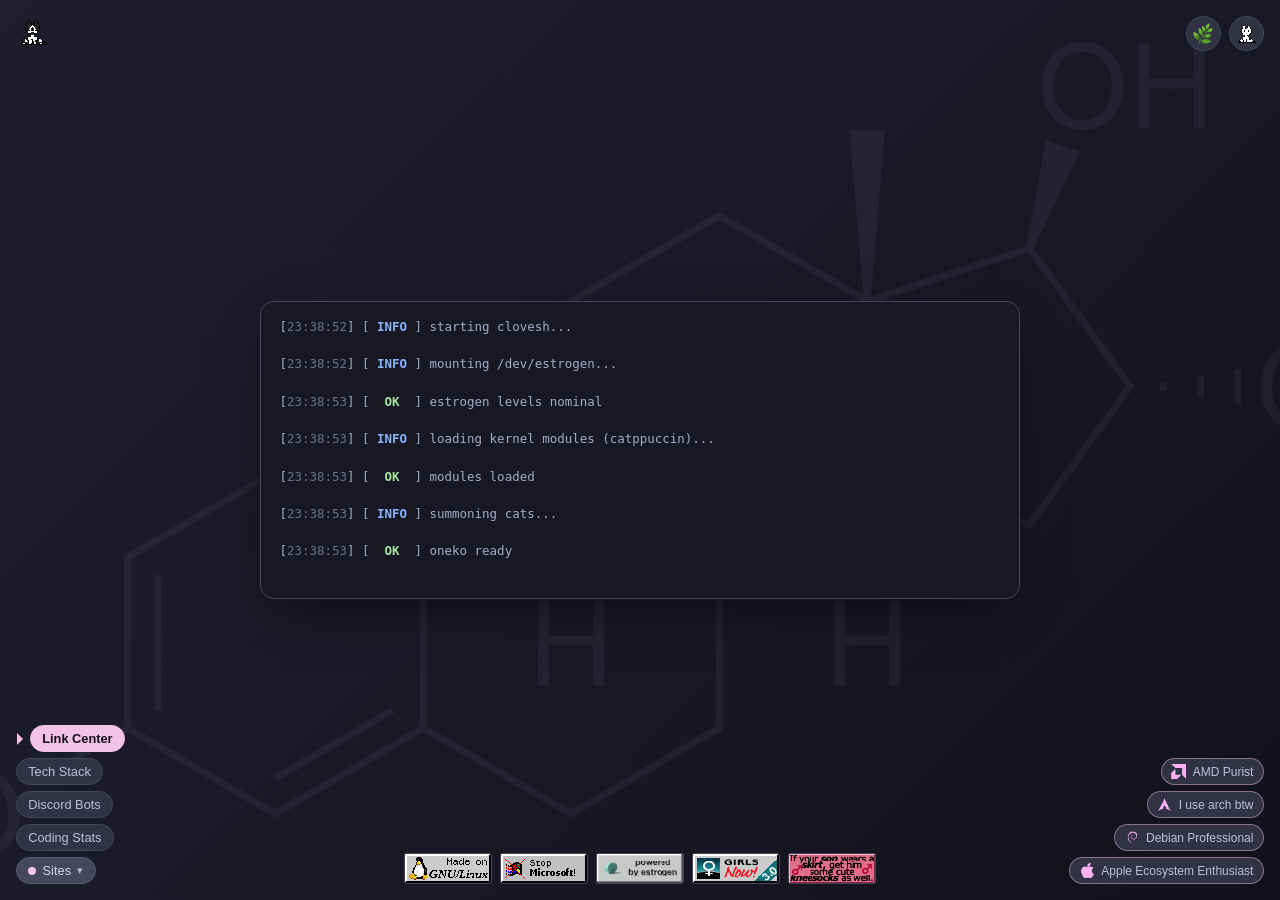
==== commit 7c03b113: "Try this new layout" ====
--- a/index.html
+++ b/index.html
@@ -72,129 +72,15 @@
         </span>
     </a>
 
-    <main class="hub">
-        <header class="hub-header">
-            <img class="pfp" src="/assets/favicon/avatar.png" alt="Clove Twilight avatar">
-            <h1>Clove Twilight</h1>
-            <h2 class="pronouns">(fae/faer)</h2>
-            <p class="tagline">Link Center</p>
-        </header>
+    <main class="terminal" id="terminal"></main>
 
-        <nav class="links">
-            <a class="link-card" href="https://github.com/doughmination">
-                <img class="icon" src="/assets/socials/github.svg" alt="">
-                <span class="link-text">
-                    <span class="link-title">GitHub</span>
-                    <span class="link-sub">@doughmination</span>
-                </span>
-            </a>
-
-            <a class="link-card" href="https://git.gay/doughmination">
-                <img class="icon" src="/assets/socials/git-gay.svg" alt="">
-                <span class="link-text">
-                    <span class="link-title">Git.Gay</span>
-                    <span class="link-sub">@doughmination</span>
-                </span>
-            </a>
-
-            <a class="link-card" href="https://x.com/DoughminCEO">
-                <img class="icon" src="/assets/socials/twitter.svg" alt="">
-                <span class="link-text">
-                    <span class="link-title">Twitter</span>
-                    <span class="link-sub">@DoughminCEO</span>
-                </span>
-            </a>
-
-            <a class="link-card" href="https://bsky.app/profile/doughmination.win">
-                <img class="icon" src="/assets/socials/bluesky.svg" alt="">
-                <span class="link-text">
-                    <span class="link-title">Bluesky</span>
-                    <span class="link-sub">@doughmination.win</span>
-                </span>
-            </a>
-
-            <a class="link-card" href="https://www.linkedin.com/in/estrogen/">
-                <img class="icon" src="/assets/socials/linkedin.svg" alt="">
-                <span class="link-text">
-                    <span class="link-title">LinkedIn</span>
-                    <span class="link-sub">Clove Twilight</span>
-                </span>
-            </a>
-
-            <a class="link-card" href="https://open.spotify.com/user/x060f5w4ftwv8zc8fi9662t70">
-                <img class="icon" src="/assets/socials/spotify.svg" alt="">
-                <span class="link-text">
-                    <span class="link-title">Spotify</span>
-                    <span class="link-sub">doughmination</span>
-                </span>
-            </a>
-
-            <a class="link-card" href="https://discord.gg/TransRights">
-                <img class="icon" src="/assets/socials/discord.svg" alt="">
-                <span class="link-text">
-                    <span class="link-title">Discord</span>
-                    <span class="link-sub">Girls Discord Server</span>
-                </span>
-            </a>
-
-            <a class="link-card" href="https://www.twitch.tv/doughminationgaming">
-                <img class="icon" src="/assets/socials/twitch.svg" alt="">
-                <span class="link-text">
-                    <span class="link-title">Twitch</span>
-                    <span class="link-sub">@doughminationgaming</span>
-                </span>
-            </a>
-
-            <a class="link-card" href="https://www.reddit.com/user/XerinDotZero/">
-                <img class="icon" src="/assets/socials/reddit.svg" alt="">
-                <span class="link-text">
-                    <span class="link-title">Reddit</span>
-                    <span class="link-sub">u/XerinDotZero</span>
-                </span>
-            </a>
-
-            <a class="link-card" href="https://www.youtube.com/@CloveTwiGaming">
-                <img class="icon" src="/assets/socials/youtube.svg" alt="">
-                <span class="link-text">
-                    <span class="link-title">YouTube</span>
-                    <span class="link-sub">@CloveTwiGaming</span>
-                </span>
-            </a>
-
-            <a class="link-card" rel="me" href="https://mastodon.social/@doughmination">
-                <img class="icon" src="/assets/socials/mastodon.svg" alt="">
-                <span class="link-text">
-                    <span class="link-title">Mastodon</span>
-                    <span class="link-sub">@doughmination@mastodon.social</span>
-                </span>
-            </a>
-
-            <a class="link-card" href="mailto:admin@doughmination.win">
-                <img class="icon" src="/assets/socials/email.svg" alt="">
-                <span class="link-text">
-                    <span class="link-title">Email</span>
-                    <span class="link-sub">admin@doughmination.win</span>
-                </span>
-            </a>
-
-            <a class="link-card" href="https://doughmination.win/">
-                <img class="icon" src="/assets/socials/site.svg" alt="">
-                <span class="link-text">
-                    <span class="link-title">My Company Website</span>
-                    <span class="link-sub">doughmination.win</span>
-                </span>
-            </a>
-
-            <a class="link-card" href="https://doughmination.co.uk/">
-                <img class="icon" src="/assets/socials/site.svg" alt="">
-                <span class="link-text">
-                    <span class="link-title">My Portfolio</span>
-                    <span class="link-sub">doughmination.co.uk</span>
-                </span>
-            </a>
-
-        </nav>
-    </main>
+    <aside class="button-wall" aria-label="88x31 buttons">
+        <img src="/assets/88x31/linux.gif" alt="Linux" loading="lazy">
+        <img src="/assets/88x31/microslop.gif" alt="Microslop" loading="lazy">
+        <img src="/assets/88x31/estrogen.gif" alt="Estrogen" loading="lazy">
+        <img src="/assets/88x31/girlsnow.png" alt="Girls Network" loading="lazy">
+        <img src="/assets/88x31/skirt.gif" alt="Skirt" loading="lazy">
+    </aside>
 
     <aside class="badges" aria-label="System badges">
         <span class="badge">
@@ -220,7 +106,9 @@
     <script src="/js/now-playing.js"></script>
     <script src="/js/flavors.js"></script>
     <script src="/js/dev-mode.js"></script>
+    <script src="/js/terminal.js"></script>
     <script src="/js/site-switcher.js"></script>
+    <script src="https://lanyard.cafe/api/embed.js"></script>
 </body>
 
 </html>
--- a/css/main.css
+++ b/css/main.css
@@ -1503,3 +1503,596 @@
   color: var(--subtext-0);
   margin: 1.4rem 0 0;
 }
+
+
+/* ============================================================
+   13. PRESENCE CARD  (unified Discord-style profile pill)
+   ============================================================ */
+.presence-card {
+  --np-accent: 245, 194, 231;
+  position: fixed;
+  top: 1rem;
+  left: 1rem;
+  z-index: 6;
+  width: max-content;
+  max-width: 280px;
+  background: var(--surface-0);
+  border: 1px solid var(--surface-1);
+  border-radius: 16px;
+  box-shadow: 0 8px 26px -12px rgba(17, 17, 27, 0.7);
+  overflow: hidden;
+  transition: border-color 0.2s ease, box-shadow 0.2s ease;
+}
+
+.presence-card[hidden] { display: none; }
+
+.presence-card.has-accent {
+  border-color: rgba(var(--np-accent), 0.5);
+  box-shadow: 0 8px 26px -12px rgba(var(--np-accent), 0.6);
+}
+
+/* ---- header (always visible) ---- */
+.pc-head {
+  display: flex;
+  align-items: center;
+  gap: 0.6rem;
+  padding: 0.5rem 0.7rem;
+}
+
+.pc-avatar {
+  position: relative;
+  width: 40px;
+  height: 40px;
+  flex-shrink: 0;
+}
+
+.pc-av-img {
+  width: 40px;
+  height: 40px;
+  border-radius: 50%;
+  object-fit: cover;
+  display: block;
+}
+
+/* avatar decoration / frame overlay (Discord cosmetic) */
+.pc-av-deco {
+  position: absolute;
+  top: 50%;
+  left: 50%;
+  width: 54px;
+  height: 54px;
+  transform: translate(-50%, -50%);
+  pointer-events: none;
+}
+.pc-av-deco[hidden] { display: none; }
+
+.pc-status {
+  position: absolute;
+  right: -1px;
+  bottom: -1px;
+  width: 12px;
+  height: 12px;
+  border-radius: 50%;
+  border: 2.5px solid var(--surface-0);
+  background: var(--overlay-0);
+}
+.presence-card[data-status="online"]  .pc-status { background: var(--green); }
+.presence-card[data-status="idle"]    .pc-status { background: var(--yellow); }
+.presence-card[data-status="dnd"]     .pc-status { background: var(--red); }
+.presence-card[data-status="offline"] .pc-status { background: var(--overlay-0); }
+
+.pc-id {
+  display: flex;
+  flex-direction: column;
+  gap: 0.05rem;
+  min-width: 0;
+}
+.pc-name {
+  font-size: 0.92rem;
+  font-weight: 700;
+  color: rgb(var(--accent-rgb));
+  white-space: nowrap;
+  overflow: hidden;
+  text-overflow: ellipsis;
+  transition: color 0.5s ease;
+}
+.pc-user {
+  font-size: 0.7rem;
+  color: var(--subtext-0);
+  white-space: nowrap;
+}
+.pc-user:empty { display: none; }
+
+/* ---- expandable sections ---- */
+.pc-sections {
+  display: flex;
+  flex-direction: column;
+  gap: 0.4rem;
+  padding: 0 0.6rem 0.6rem;
+  transition: opacity 0.2s ease;
+}
+.presence-card:not(.has-sections) .pc-sections { display: none; }
+
+.pc-row {
+  display: flex;
+  align-items: center;
+  gap: 0.55rem;
+  padding: 0.4rem 0.5rem;
+  border-radius: 10px;
+  background: var(--mantle);
+  border: 1px solid transparent;
+  color: var(--text);
+  text-decoration: none;
+  transition: border-color 0.15s ease, transform 0.15s ease;
+}
+a.pc-row:hover,
+.pc-row--stack:hover {
+  border-color: rgba(var(--np-accent), 0.55);
+  transform: translateX(2px);
+}
+
+.pc-row-text {
+  display: flex;
+  flex-direction: column;
+  gap: 0.04rem;
+  min-width: 0;
+}
+.pc-row-kind {
+  font-size: 0.6rem;
+  text-transform: uppercase;
+  letter-spacing: 0.05em;
+  color: var(--subtext-0);
+}
+.pc-row-title {
+  font-size: 0.8rem;
+  font-weight: 500;
+  white-space: nowrap;
+  overflow: hidden;
+  text-overflow: ellipsis;
+  max-width: 200px;
+}
+.pc-row-sub {
+  font-size: 0.7rem;
+  color: var(--subtext-0);
+  white-space: nowrap;
+  overflow: hidden;
+  text-overflow: ellipsis;
+  max-width: 200px;
+}
+.pc-row-title:empty, .pc-row-sub:empty { display: none; }
+
+.pc-row-elapsed {
+  font-size: 0.62rem;
+  color: var(--subtext-0);
+  margin-top: 0.1rem;
+}
+.pc-row-elapsed:empty { display: none; }
+
+/* artwork / icons */
+.pc-art,
+.pc-row-ic-img {
+  width: 38px;
+  height: 38px;
+  border-radius: 7px;
+  object-fit: cover;
+  flex-shrink: 0;
+}
+.pc-row-ic.pc-dot {
+  width: 9px;
+  height: 9px;
+  border-radius: 50%;
+  flex-shrink: 0;
+  margin: 0 0.5rem;
+  background: rgb(var(--accent-rgb));
+}
+.pc-dev .pc-row-ic.pc-dot   { background: var(--blue); border-radius: 2px; }
+.pc-game .pc-row-ic.pc-dot  { background: var(--green); }
+.pc-stream .pc-row-ic.pc-dot{ background: var(--mauve); }
+
+/* custom status */
+.pc-custom {
+  background: transparent;
+  border: none;
+  padding: 0.1rem 0.5rem;
+  gap: 0.4rem;
+}
+.pc-emoji { width: 18px; height: 18px; flex-shrink: 0; }
+.pc-custom-text {
+  font-size: 0.74rem;
+  color: var(--subtext-0);
+  overflow: hidden;
+  text-overflow: ellipsis;
+  white-space: nowrap;
+  max-width: 230px;
+}
+
+/* spotify progress */
+.pc-spotify .pc-row-title { color: var(--green); }
+.pc-progress {
+  display: flex;
+  flex-direction: column;
+  gap: 0.15rem;
+  margin-top: 0.25rem;
+  width: 180px;
+}
+.pc-bar {
+  height: 4px;
+  border-radius: 999px;
+  background: var(--surface-1);
+  overflow: hidden;
+}
+.pc-fill {
+  display: block;
+  height: 100%;
+  width: 0;
+  border-radius: 999px;
+  background: rgb(var(--np-accent));
+}
+.pc-times {
+  display: flex;
+  justify-content: space-between;
+  font-size: 0.58rem;
+  color: var(--subtext-0);
+  font-variant-numeric: tabular-nums;
+}
+
+@media (max-width: 640px) {
+  .presence-card { max-width: calc(100vw - 2rem); }
+}
+
+
+/* ---- presence card: extended Lanyard fields ---- */
+.pc-name-row {
+  display: flex;
+  align-items: center;
+  gap: 0.35rem;
+  min-width: 0;
+}
+.pc-name-row .pc-name { min-width: 0; }
+
+/* gradient display name (display_name_styles) */
+.pc-name.is-gradient {
+  -webkit-background-clip: text;
+  background-clip: text;
+  color: transparent;
+  -webkit-text-fill-color: transparent;
+}
+
+/* server tag chip (primary_guild) */
+.pc-tag {
+  display: inline-flex;
+  align-items: center;
+  gap: 0.2rem;
+  flex-shrink: 0;
+  padding: 0.05rem 0.35rem;
+  border-radius: 6px;
+  background: var(--surface-2);
+  font-size: 0.58rem;
+  font-weight: 700;
+  letter-spacing: 0.03em;
+  color: var(--text);
+}
+.pc-tag[hidden] { display: none; }
+.pc-tag-badge { width: 14px; height: 14px; display: block; }
+
+/* username + active-platform indicators */
+.pc-sub-row {
+  display: flex;
+  align-items: center;
+  gap: 0.35rem;
+}
+.pc-platforms {
+  display: inline-flex;
+  align-items: center;
+  gap: 0.2rem;
+  color: var(--subtext-0);
+}
+.pc-plat { width: 12px; height: 12px; display: inline-flex; }
+.pc-plat svg { width: 12px; height: 12px; display: block; }
+
+/* KV meta line (location, etc.) */
+.pc-meta {
+  display: flex;
+  align-items: center;
+  gap: 0.25rem;
+  margin-top: 0.1rem;
+  font-size: 0.66rem;
+  color: var(--subtext-0);
+}
+.pc-meta[hidden] { display: none; }
+.pc-pin { font-size: 0.7rem; line-height: 1; }
+
+/* stacked rows (activity rows that carry buttons) */
+.pc-row--stack {
+  flex-direction: column;
+  align-items: stretch;
+  gap: 0.4rem;
+}
+.pc-row-link {
+  display: flex;
+  align-items: center;
+  gap: 0.55rem;
+  min-width: 0;
+  color: var(--text);
+  text-decoration: none;
+}
+
+/* activity icon with small corner badge (assets.small_image) */
+.pc-ic-wrap {
+  position: relative;
+  flex-shrink: 0;
+  width: 38px;
+  height: 38px;
+}
+.pc-ic-wrap .pc-row-ic-img { width: 38px; height: 38px; }
+.pc-ic-badge {
+  position: absolute;
+  right: -3px;
+  bottom: -3px;
+  width: 16px;
+  height: 16px;
+  border-radius: 50%;
+  border: 2px solid var(--mantle);
+  object-fit: cover;
+}
+
+/* activity buttons (labels from presence) */
+.pc-buttons {
+  display: flex;
+  flex-wrap: wrap;
+  gap: 0.35rem;
+}
+.pc-btn {
+  font-size: 0.66rem;
+  padding: 0.22rem 0.55rem;
+  border-radius: 6px;
+  background: var(--surface-1);
+  color: var(--text);
+  text-decoration: none;
+  border: 1px solid transparent;
+  transition: border-color 0.15s ease, background 0.15s ease;
+}
+.pc-btn:hover {
+  border-color: rgb(var(--np-accent));
+  background: var(--surface-2);
+}
+
+
+/* profile badges (public_flags) */
+.pc-badges {
+  display: inline-flex;
+  align-items: center;
+  gap: 0.2rem;
+  flex-wrap: wrap;
+  margin-top: 0.15rem;
+}
+.pc-badges:empty { display: none; }
+.pc-badge { width: 16px; height: 16px; display: block; }
+
+
+/* ============================================================
+   14. TERMINAL HOMEPAGE  (+ 88x31 button wall)
+   ============================================================ */
+.terminal {
+  position: relative;
+  z-index: 1;
+  width: min(92vw, 760px);
+  max-height: 76vh;
+  display: flex;
+  flex-direction: column;
+  padding: 1rem 1.15rem 1.15rem;
+  background: var(--mantle);
+  border: 1px solid var(--surface-1);
+  border-radius: 14px;
+  box-shadow: 0 18px 50px -20px rgba(0, 0, 0, 0.7);
+  font-family: 'Comic Code', ui-monospace, 'JetBrains Mono', Menlo, monospace;
+  font-size: 0.86rem;
+  line-height: 1.5;
+  color: var(--text);
+  overflow: hidden;
+}
+
+/* ---- boot log ---- */
+.t-boot {
+  margin: 0;
+  white-space: pre-wrap;
+  word-break: break-word;
+  font-size: 0.78rem;
+  color: var(--subtext-0);
+  max-height: 72vh;
+  overflow: hidden;
+}
+.t-boot[hidden] { display: none; }
+.b-line { display: block; }
+.b-time { color: var(--overlay-0); }
+.b-info { color: var(--blue); font-weight: 700; }
+.b-ok   { color: var(--green); font-weight: 700; }
+
+/* ---- main terminal ---- */
+.t-main { display: flex; flex-direction: column; min-height: 0; }
+.t-main[hidden] { display: none; }
+
+.t-banner {
+  margin: 0 0 0.5rem;
+  color: rgb(var(--accent-rgb));
+  font-size: clamp(0.4rem, 1.45vw, 0.78rem);
+  line-height: 1.04;
+  white-space: pre;
+  overflow-x: auto;
+  text-shadow: 0 0 14px rgba(var(--accent-rgb), 0.35);
+}
+.t-greet { margin-bottom: 0.7rem; color: var(--subtext-1); }
+.t-greet b { color: rgb(var(--accent-rgb)); }
+.t-dim { color: var(--subtext-0); }
+.t-accent { color: rgb(var(--accent-rgb)); }
+
+.t-inputline {
+  display: flex;
+  align-items: center;
+  gap: 0.5rem;
+  padding-bottom: 0.55rem;
+  border-bottom: 1px solid var(--surface-0);
+}
+.t-prompt { color: var(--green); white-space: nowrap; font-weight: 700; }
+.t-path { color: var(--blue); font-weight: 700; }
+.t-input {
+  flex: 1;
+  min-width: 0;
+  background: transparent;
+  border: none;
+  outline: none;
+  color: var(--text);
+  font: inherit;
+  caret-color: rgb(var(--accent-rgb));
+}
+
+.t-output {
+  margin-top: 0.6rem;
+  min-height: 0;
+  flex: 1;
+  overflow-y: auto;
+  display: flex;
+  flex-direction: column;
+  gap: 0.6rem;
+}
+.t-echo { color: var(--subtext-0); }
+.t-result { white-space: pre-wrap; word-break: break-word; margin-top: 0.15rem; }
+.t-entry.is-error .t-result { color: var(--red); }
+
+/* hyfetch trans-flag block */
+.hf-c1 { color: #5bcefa; }
+.hf-c2 { color: #f5a9b8; }
+.hf-c3 { color: #ffffff; }
+.hf-pad { color: transparent; }
+
+/* ---- 88x31 button wall (always visible) ---- */
+.button-wall {
+  position: fixed;
+  bottom: 1rem;
+  left: 50%;
+  transform: translateX(-50%);
+  z-index: 5;
+  display: flex;
+  flex-wrap: wrap;
+  justify-content: center;
+  gap: 0.5rem;
+  max-width: min(90vw, 480px);
+}
+.button-wall a { display: block; line-height: 0; }
+.button-wall img {
+  width: 88px;
+  height: 31px;
+  image-rendering: pixelated;
+  border: 1px solid var(--surface-1);
+  border-radius: 2px;
+  transition: transform 0.12s ease, border-color 0.12s ease;
+}
+.button-wall a:hover img {
+  transform: translateY(-2px);
+  border-color: rgb(var(--accent-rgb));
+}
+
+/* ---- boot reveal of side chrome ---- */
+.nav, .badges, .button-wall {
+  transition: opacity 0.6s ease, transform 0.6s ease;
+}
+body.term-booting .nav,
+body.term-booting .badges,
+body.term-booting .button-wall {
+  opacity: 0;
+  transform: translateY(8px);
+}
+body.term-booting .button-wall { transform: translate(-50%, 8px); }
+body.term-chrome-in .nav,
+body.term-chrome-in .badges,
+body.term-chrome-in .button-wall {
+  opacity: 1;
+  transform: none;
+}
+body.term-chrome-in .button-wall { transform: translateX(-50%); }
+
+@media (max-width: 640px) {
+  .terminal { width: 94vw; max-height: 70vh; }
+  .button-wall { position: static; transform: none; margin: 1rem auto 0; }
+  body.term-booting .button-wall,
+  body.term-chrome-in .button-wall { transform: none; }
+}
+
+
+/* ---- terminal: socials list (svg icon + clickable link) ---- */
+.t-socials-hint { margin-bottom: 0.4rem; }
+.t-socials { display: flex; flex-direction: column; gap: 0.1rem; }
+.t-social {
+  display: grid;
+  grid-template-columns: 18px 6.5rem 6rem 1fr;
+  align-items: center;
+  gap: 0.55rem;
+  padding: 0.22rem 0.4rem;
+  border-radius: 6px;
+  text-decoration: none;
+  color: var(--text);
+  border: 1px solid transparent;
+}
+.t-social:hover {
+  background: var(--surface-0);
+  border-color: rgba(var(--accent-rgb), 0.4);
+}
+.t-social-ic { width: 16px; height: 16px; object-fit: contain; }
+.t-social-key { color: rgb(var(--accent-rgb)); }
+.t-social-label { color: var(--text); }
+.t-social-sub { white-space: nowrap; overflow: hidden; text-overflow: ellipsis; }
+
+/* the "Opening …" confirmation line */
+.t-social-open {
+  display: inline-flex;
+  align-items: center;
+  gap: 0.4rem;
+  grid-template-columns: none;
+  padding: 0;
+  border: none;
+}
+.t-social-open:hover { background: transparent; }
+
+
+/* ---- terminal: ls-style socials list + social card ---- */
+.t-ls {
+  display: grid;
+  grid-template-columns: repeat(auto-fill, minmax(7rem, 1fr));
+  gap: 0.1rem 1.2rem;
+}
+.t-ls-item { color: rgb(var(--accent-rgb)); }
+.t-ls-foot { margin-top: 0.6rem; }
+.t-ls-foot b { color: var(--text); }
+
+.t-social-card { display: flex; flex-direction: column; gap: 0.35rem; }
+.t-sc-head { display: flex; align-items: center; gap: 0.45rem; }
+.t-sc-head .t-social-ic { width: 18px; height: 18px; }
+.t-sc-url { color: var(--blue); text-decoration: none; word-break: break-all; }
+.t-sc-url:hover { text-decoration: underline; }
+.t-sc-ask { margin-top: 0.2rem; }
+.t-sc-ask b { color: var(--text); }
+
+.t-social-open {
+  display: inline-flex;
+  align-items: center;
+  gap: 0.4rem;
+  color: var(--text);
+  text-decoration: none;
+}
+.t-social-open .t-social-ic { width: 16px; height: 16px; }
+
+
+/* ---- hyfetch: arch logo + info, side by side ---- */
+.hf {
+  display: flex;
+  gap: 1.1rem;
+  align-items: flex-start;
+  flex-wrap: wrap;
+}
+.hf-logo {
+  margin: 0;
+  white-space: pre;
+  line-height: 1.02;
+  font-size: 0.62rem;
+}
+.hf-info { margin: 0; white-space: pre; }
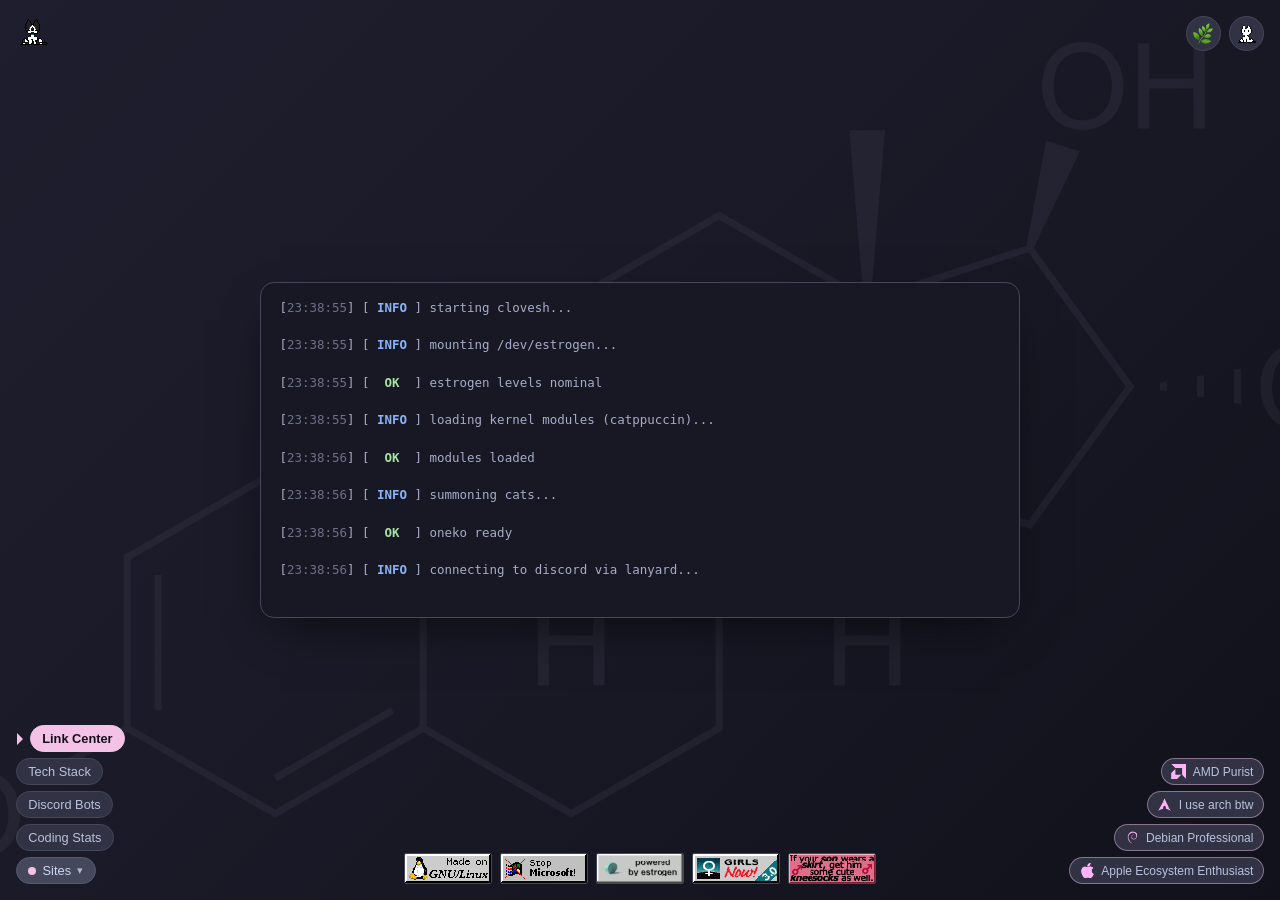
==== commit c8664b1a: "Forgot to remove this script" ====
--- a/index.html
+++ b/index.html
@@ -108,7 +108,6 @@
     <script src="/js/dev-mode.js"></script>
     <script src="/js/terminal.js"></script>
     <script src="/js/site-switcher.js"></script>
-    <script src="https://lanyard.cafe/api/embed.js"></script>
 </body>
 
 </html>
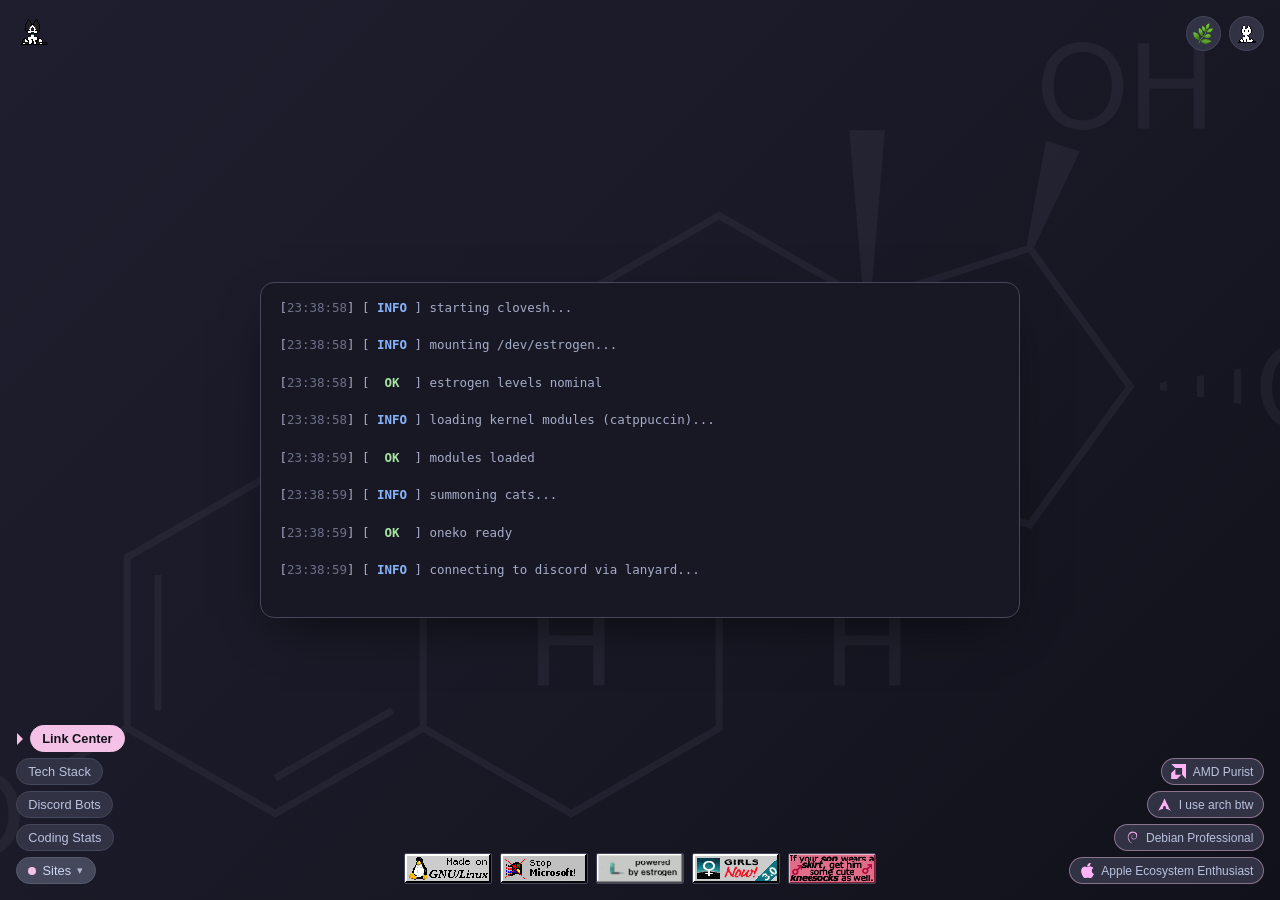
==== commit 6eadb90e: "Add friends api" ====
--- a/index.html
+++ b/index.html
@@ -10,6 +10,7 @@
     <link rel="stylesheet" href="/css/themes/macchiato.css">
     <link rel="stylesheet" href="/css/themes/frappe.css">
     <link rel="stylesheet" href="/css/themes/latte.css">
+    <link rel="stylesheet" href="/api/api.css">
     <script>try { var f = localStorage.getItem('ctpFlavor'); document.documentElement.setAttribute('data-flavor', ['mocha', 'macchiato', 'frappe', 'latte'].indexOf(f) >= 0 ? f : 'mocha'); } catch (e) { document.documentElement.setAttribute('data-flavor', 'mocha'); }</script>
     <link rel="icon" type="image/svg+xml" href="/assets/favicon/favicon.svg">
 
@@ -54,23 +55,7 @@
         </nav>
     </header>
 
-    <a class="now-playing" id="now-playing" target="_blank" rel="noopener" hidden>
-        <img class="np-art" alt="" referrerpolicy="no-referrer" crossorigin="anonymous">
-        <span class="np-bars" aria-hidden="true"><i></i><i></i><i></i><i></i></span>
-        <span class="np-text">
-            <span class="np-head">
-                <span class="np-status" aria-hidden="true"></span>
-                <span class="np-status-label"></span>
-                <span class="np-label">Now playing</span>
-            </span>
-            <span class="np-track"></span>
-            <span class="np-artist"></span>
-            <span class="np-progress" aria-hidden="true">
-                <span class="np-bar"><span class="np-fill"></span></span>
-                <span class="np-times"><span class="np-cur">0:00</span><span class="np-dur">0:00</span></span>
-            </span>
-        </span>
-    </a>
+    <div id="now-playing"></div>
 
     <main class="terminal" id="terminal"></main>
 
@@ -103,7 +88,7 @@
 
     <script src="/js/cat.js" data-cat="/assets/oneko/classics/classic.png"></script>
     <script src="/js/nav.js"></script>
-    <script src="/js/now-playing.js"></script>
+    <script src="/api/now-playing.js" data-user="1464890289922641993"></script>
     <script src="/js/flavors.js"></script>
     <script src="/js/dev-mode.js"></script>
     <script src="/js/terminal.js"></script>
--- a/css/main.css
+++ b/css/main.css
@@ -1506,371 +1506,6 @@
 
 
 /* ============================================================
-   13. PRESENCE CARD  (unified Discord-style profile pill)
-   ============================================================ */
-.presence-card {
-  --np-accent: 245, 194, 231;
-  position: fixed;
-  top: 1rem;
-  left: 1rem;
-  z-index: 6;
-  width: max-content;
-  max-width: 280px;
-  background: var(--surface-0);
-  border: 1px solid var(--surface-1);
-  border-radius: 16px;
-  box-shadow: 0 8px 26px -12px rgba(17, 17, 27, 0.7);
-  overflow: hidden;
-  transition: border-color 0.2s ease, box-shadow 0.2s ease;
-}
-
-.presence-card[hidden] { display: none; }
-
-.presence-card.has-accent {
-  border-color: rgba(var(--np-accent), 0.5);
-  box-shadow: 0 8px 26px -12px rgba(var(--np-accent), 0.6);
-}
-
-/* ---- header (always visible) ---- */
-.pc-head {
-  display: flex;
-  align-items: center;
-  gap: 0.6rem;
-  padding: 0.5rem 0.7rem;
-}
-
-.pc-avatar {
-  position: relative;
-  width: 40px;
-  height: 40px;
-  flex-shrink: 0;
-}
-
-.pc-av-img {
-  width: 40px;
-  height: 40px;
-  border-radius: 50%;
-  object-fit: cover;
-  display: block;
-}
-
-/* avatar decoration / frame overlay (Discord cosmetic) */
-.pc-av-deco {
-  position: absolute;
-  top: 50%;
-  left: 50%;
-  width: 54px;
-  height: 54px;
-  transform: translate(-50%, -50%);
-  pointer-events: none;
-}
-.pc-av-deco[hidden] { display: none; }
-
-.pc-status {
-  position: absolute;
-  right: -1px;
-  bottom: -1px;
-  width: 12px;
-  height: 12px;
-  border-radius: 50%;
-  border: 2.5px solid var(--surface-0);
-  background: var(--overlay-0);
-}
-.presence-card[data-status="online"]  .pc-status { background: var(--green); }
-.presence-card[data-status="idle"]    .pc-status { background: var(--yellow); }
-.presence-card[data-status="dnd"]     .pc-status { background: var(--red); }
-.presence-card[data-status="offline"] .pc-status { background: var(--overlay-0); }
-
-.pc-id {
-  display: flex;
-  flex-direction: column;
-  gap: 0.05rem;
-  min-width: 0;
-}
-.pc-name {
-  font-size: 0.92rem;
-  font-weight: 700;
-  color: rgb(var(--accent-rgb));
-  white-space: nowrap;
-  overflow: hidden;
-  text-overflow: ellipsis;
-  transition: color 0.5s ease;
-}
-.pc-user {
-  font-size: 0.7rem;
-  color: var(--subtext-0);
-  white-space: nowrap;
-}
-.pc-user:empty { display: none; }
-
-/* ---- expandable sections ---- */
-.pc-sections {
-  display: flex;
-  flex-direction: column;
-  gap: 0.4rem;
-  padding: 0 0.6rem 0.6rem;
-  transition: opacity 0.2s ease;
-}
-.presence-card:not(.has-sections) .pc-sections { display: none; }
-
-.pc-row {
-  display: flex;
-  align-items: center;
-  gap: 0.55rem;
-  padding: 0.4rem 0.5rem;
-  border-radius: 10px;
-  background: var(--mantle);
-  border: 1px solid transparent;
-  color: var(--text);
-  text-decoration: none;
-  transition: border-color 0.15s ease, transform 0.15s ease;
-}
-a.pc-row:hover,
-.pc-row--stack:hover {
-  border-color: rgba(var(--np-accent), 0.55);
-  transform: translateX(2px);
-}
-
-.pc-row-text {
-  display: flex;
-  flex-direction: column;
-  gap: 0.04rem;
-  min-width: 0;
-}
-.pc-row-kind {
-  font-size: 0.6rem;
-  text-transform: uppercase;
-  letter-spacing: 0.05em;
-  color: var(--subtext-0);
-}
-.pc-row-title {
-  font-size: 0.8rem;
-  font-weight: 500;
-  white-space: nowrap;
-  overflow: hidden;
-  text-overflow: ellipsis;
-  max-width: 200px;
-}
-.pc-row-sub {
-  font-size: 0.7rem;
-  color: var(--subtext-0);
-  white-space: nowrap;
-  overflow: hidden;
-  text-overflow: ellipsis;
-  max-width: 200px;
-}
-.pc-row-title:empty, .pc-row-sub:empty { display: none; }
-
-.pc-row-elapsed {
-  font-size: 0.62rem;
-  color: var(--subtext-0);
-  margin-top: 0.1rem;
-}
-.pc-row-elapsed:empty { display: none; }
-
-/* artwork / icons */
-.pc-art,
-.pc-row-ic-img {
-  width: 38px;
-  height: 38px;
-  border-radius: 7px;
-  object-fit: cover;
-  flex-shrink: 0;
-}
-.pc-row-ic.pc-dot {
-  width: 9px;
-  height: 9px;
-  border-radius: 50%;
-  flex-shrink: 0;
-  margin: 0 0.5rem;
-  background: rgb(var(--accent-rgb));
-}
-.pc-dev .pc-row-ic.pc-dot   { background: var(--blue); border-radius: 2px; }
-.pc-game .pc-row-ic.pc-dot  { background: var(--green); }
-.pc-stream .pc-row-ic.pc-dot{ background: var(--mauve); }
-
-/* custom status */
-.pc-custom {
-  background: transparent;
-  border: none;
-  padding: 0.1rem 0.5rem;
-  gap: 0.4rem;
-}
-.pc-emoji { width: 18px; height: 18px; flex-shrink: 0; }
-.pc-custom-text {
-  font-size: 0.74rem;
-  color: var(--subtext-0);
-  overflow: hidden;
-  text-overflow: ellipsis;
-  white-space: nowrap;
-  max-width: 230px;
-}
-
-/* spotify progress */
-.pc-spotify .pc-row-title { color: var(--green); }
-.pc-progress {
-  display: flex;
-  flex-direction: column;
-  gap: 0.15rem;
-  margin-top: 0.25rem;
-  width: 180px;
-}
-.pc-bar {
-  height: 4px;
-  border-radius: 999px;
-  background: var(--surface-1);
-  overflow: hidden;
-}
-.pc-fill {
-  display: block;
-  height: 100%;
-  width: 0;
-  border-radius: 999px;
-  background: rgb(var(--np-accent));
-}
-.pc-times {
-  display: flex;
-  justify-content: space-between;
-  font-size: 0.58rem;
-  color: var(--subtext-0);
-  font-variant-numeric: tabular-nums;
-}
-
-@media (max-width: 640px) {
-  .presence-card { max-width: calc(100vw - 2rem); }
-}
-
-
-/* ---- presence card: extended Lanyard fields ---- */
-.pc-name-row {
-  display: flex;
-  align-items: center;
-  gap: 0.35rem;
-  min-width: 0;
-}
-.pc-name-row .pc-name { min-width: 0; }
-
-/* gradient display name (display_name_styles) */
-.pc-name.is-gradient {
-  -webkit-background-clip: text;
-  background-clip: text;
-  color: transparent;
-  -webkit-text-fill-color: transparent;
-}
-
-/* server tag chip (primary_guild) */
-.pc-tag {
-  display: inline-flex;
-  align-items: center;
-  gap: 0.2rem;
-  flex-shrink: 0;
-  padding: 0.05rem 0.35rem;
-  border-radius: 6px;
-  background: var(--surface-2);
-  font-size: 0.58rem;
-  font-weight: 700;
-  letter-spacing: 0.03em;
-  color: var(--text);
-}
-.pc-tag[hidden] { display: none; }
-.pc-tag-badge { width: 14px; height: 14px; display: block; }
-
-/* username + active-platform indicators */
-.pc-sub-row {
-  display: flex;
-  align-items: center;
-  gap: 0.35rem;
-}
-.pc-platforms {
-  display: inline-flex;
-  align-items: center;
-  gap: 0.2rem;
-  color: var(--subtext-0);
-}
-.pc-plat { width: 12px; height: 12px; display: inline-flex; }
-.pc-plat svg { width: 12px; height: 12px; display: block; }
-
-/* KV meta line (location, etc.) */
-.pc-meta {
-  display: flex;
-  align-items: center;
-  gap: 0.25rem;
-  margin-top: 0.1rem;
-  font-size: 0.66rem;
-  color: var(--subtext-0);
-}
-.pc-meta[hidden] { display: none; }
-.pc-pin { font-size: 0.7rem; line-height: 1; }
-
-/* stacked rows (activity rows that carry buttons) */
-.pc-row--stack {
-  flex-direction: column;
-  align-items: stretch;
-  gap: 0.4rem;
-}
-.pc-row-link {
-  display: flex;
-  align-items: center;
-  gap: 0.55rem;
-  min-width: 0;
-  color: var(--text);
-  text-decoration: none;
-}
-
-/* activity icon with small corner badge (assets.small_image) */
-.pc-ic-wrap {
-  position: relative;
-  flex-shrink: 0;
-  width: 38px;
-  height: 38px;
-}
-.pc-ic-wrap .pc-row-ic-img { width: 38px; height: 38px; }
-.pc-ic-badge {
-  position: absolute;
-  right: -3px;
-  bottom: -3px;
-  width: 16px;
-  height: 16px;
-  border-radius: 50%;
-  border: 2px solid var(--mantle);
-  object-fit: cover;
-}
-
-/* activity buttons (labels from presence) */
-.pc-buttons {
-  display: flex;
-  flex-wrap: wrap;
-  gap: 0.35rem;
-}
-.pc-btn {
-  font-size: 0.66rem;
-  padding: 0.22rem 0.55rem;
-  border-radius: 6px;
-  background: var(--surface-1);
-  color: var(--text);
-  text-decoration: none;
-  border: 1px solid transparent;
-  transition: border-color 0.15s ease, background 0.15s ease;
-}
-.pc-btn:hover {
-  border-color: rgb(var(--np-accent));
-  background: var(--surface-2);
-}
-
-
-/* profile badges (public_flags) */
-.pc-badges {
-  display: inline-flex;
-  align-items: center;
-  gap: 0.2rem;
-  flex-wrap: wrap;
-  margin-top: 0.15rem;
-}
-.pc-badges:empty { display: none; }
-.pc-badge { width: 16px; height: 16px; display: block; }
-
-
-/* ============================================================
    14. TERMINAL HOMEPAGE  (+ 88x31 button wall)
    ============================================================ */
 .terminal {
@@ -2096,3 +1731,9 @@
   font-size: 0.62rem;
 }
 .hf-info { margin: 0; white-space: pre; }
+
+
+/* ---- terminal: whois card ---- */
+.t-whois { display: flex; flex-direction: column; gap: 0.3rem; }
+.t-whois-name { font-size: 0.92rem; }
+
--- a/api/api.css
+++ b/api/api.css
@@ -0,0 +1,532 @@
+/* =====================================================================
+ * api.css — standalone styles for the Now-Playing presence API.
+ *
+ * Two jobs:
+ *   1. Catppuccin theme variables (4 flavors, picked via ?theme= → the
+ *      <html data-theme="..."> attribute). On the main site the card is
+ *      themed by the site's own data-flavor vars instead, so these
+ *      data-theme blocks never collide with the homepage.
+ *   2. The presence-card component itself (.presence-card / .pc-*), lifted
+ *      out of main.css so the card is fully self-contained here.
+ *
+ * Anyone can drop /api/now-playing.js + this file onto a page with a
+ * <div id="now-playing"></div> and get a live Discord presence card.
+ * ===================================================================== */
+
+
+/* =====================================================================
+ * 1. THEMES — Catppuccin (https://github.com/catppuccin/catppuccin)
+ *    Only applied when <html data-theme="..."> is set (the API pages do
+ *    this from the ?theme= param, defaulting to mocha).
+ * ===================================================================== */
+html[data-theme="mocha"] {
+  color-scheme: dark;
+  --rosewater: #f5e0dc; --flamingo: #f2cdcd; --pink: #f5c2e7;
+  --accent-rgb: 245, 194, 231;
+  --mauve: #cba6f7; --red: #f38ba8; --maroon: #eba0ac; --peach: #fab387;
+  --yellow: #f9e2af; --green: #a6e3a1; --teal: #94e2d5; --sky: #89dceb;
+  --saphire: #74c7ec; --blue: #89b4fa; --lavender: #b4befe;
+  --text: #cdd6f4; --subtext-0: #a6adc8; --subtext-1: #bac2de;
+  --overlay-0: #6c7086; --overlay-1: #7f849c; --overlay-2: #9399b2;
+  --surface-0: #313244; --surface-1: #45475a; --surface-2: #585b70;
+  --base: #1e1e2e; --mantle: #181825; --crust: #11111b;
+}
+
+html[data-theme="macchiato"] {
+  color-scheme: dark;
+  --rosewater: #f4dbd6; --flamingo: #f0c6c6; --pink: #f5bde6;
+  --accent-rgb: 245, 189, 230;
+  --mauve: #c6a0f6; --red: #ed8796; --maroon: #ee99a0; --peach: #f5a97f;
+  --yellow: #eed49f; --green: #a6da95; --teal: #8bd5ca; --sky: #91d7e3;
+  --saphire: #7dc4e4; --blue: #8aadf4; --lavender: #b7bdf8;
+  --text: #cad3f5; --subtext-0: #a5adcb; --subtext-1: #b8c0e0;
+  --overlay-0: #6e738d; --overlay-1: #8087a2; --overlay-2: #939ab7;
+  --surface-0: #363a4f; --surface-1: #494d64; --surface-2: #5b6078;
+  --base: #24273a; --mantle: #1e2030; --crust: #181926;
+}
+
+html[data-theme="frappe"] {
+  color-scheme: dark;
+  --rosewater: #f2d5cf; --flamingo: #eebebe; --pink: #f4b8e4;
+  --accent-rgb: 244, 184, 228;
+  --mauve: #ca9ee6; --red: #e78284; --maroon: #ea999c; --peach: #ef9f76;
+  --yellow: #e5c890; --green: #a6d189; --teal: #81c8be; --sky: #99d1db;
+  --saphire: #85c1dc; --blue: #8caaee; --lavender: #babbf1;
+  --text: #c6d0f5; --subtext-0: #a5adce; --subtext-1: #b5bfe2;
+  --overlay-0: #737994; --overlay-1: #838ba7; --overlay-2: #949cbb;
+  --surface-0: #414559; --surface-1: #51576d; --surface-2: #626880;
+  --base: #303446; --mantle: #292c3c; --crust: #232634;
+}
+
+html[data-theme="latte"] {
+  color-scheme: light;
+  --rosewater: #dc8a78; --flamingo: #dd7878; --pink: #ea76cb;
+  --accent-rgb: 234, 118, 203;
+  --mauve: #8839ef; --red: #d20f39; --maroon: #e64553; --peach: #fe640b;
+  --yellow: #df8e1d; --green: #40a02b; --teal: #179299; --sky: #04a5e5;
+  --saphire: #209fb5; --blue: #1e66f5; --lavender: #7287fd;
+  --text: #4c4f69; --subtext-0: #6c6f85; --subtext-1: #5c5f77;
+  --overlay-0: #9ca0b0; --overlay-1: #8c8fa1; --overlay-2: #7c7f93;
+  --surface-0: #ccd0da; --surface-1: #bcc0cc; --surface-2: #acb0be;
+  --base: #eff1f5; --mantle: #e6e9ef; --crust: #dce0e8;
+}
+
+
+/* =====================================================================
+ * 2. STANDALONE PAGE STAGE
+ *    Only the dedicated /api pages use .api-stage; it centers a single
+ *    card on a Catppuccin gradient. The homepage never sets data-theme
+ *    or .api-stage, so its fixed top-left card is untouched.
+ * ===================================================================== */
+html[data-theme] body.api-body {
+  margin: 0;
+  min-height: 100vh;
+  font-family: 'Comic Code', ui-monospace, system-ui, sans-serif;
+  color: var(--text);
+  background: linear-gradient(135deg, var(--base) 0%, var(--mantle) 60%, var(--crust) 100%);
+}
+
+.api-stage {
+  min-height: 100vh;
+  display: flex;
+  align-items: center;
+  justify-content: center;
+  padding: 1.5rem;
+}
+
+/* On the stage, the card sits in flow & centered instead of fixed. */
+.api-stage .presence-card {
+  position: static;
+  margin: 0;
+  max-width: 320px;
+  width: 100%;
+}
+
+.api-empty {
+  text-align: center;
+  color: var(--subtext-0);
+  font-size: 0.9rem;
+  max-width: 420px;
+  line-height: 1.5;
+}
+.api-empty a { color: rgb(var(--accent-rgb)); }
+
+
+/* =====================================================================
+ * 3. PRESENCE CARD  (unified Discord-style profile pill)
+ *    Lifted verbatim from main.css §13 so the card is self-contained.
+ * ===================================================================== */
+.presence-card {
+  --np-accent: 245, 194, 231;
+  position: fixed;
+  top: 1rem;
+  left: 1rem;
+  z-index: 6;
+  width: max-content;
+  max-width: 280px;
+  background: var(--surface-0);
+  border: 1px solid var(--surface-1);
+  border-radius: 16px;
+  box-shadow: 0 8px 26px -12px rgba(17, 17, 27, 0.7);
+  overflow: hidden;
+  transition: border-color 0.2s ease, box-shadow 0.2s ease;
+}
+
+.presence-card[hidden] { display: none; }
+
+.presence-card.has-accent {
+  border-color: rgba(var(--np-accent), 0.5);
+  box-shadow: 0 8px 26px -12px rgba(var(--np-accent), 0.6);
+}
+
+/* ---- header (always visible) ---- */
+.pc-head {
+  display: flex;
+  align-items: center;
+  gap: 0.6rem;
+  padding: 0.5rem 0.7rem;
+}
+
+.pc-avatar {
+  position: relative;
+  width: 40px;
+  height: 40px;
+  flex-shrink: 0;
+}
+
+.pc-av-img {
+  width: 40px;
+  height: 40px;
+  border-radius: 50%;
+  object-fit: cover;
+  display: block;
+}
+
+/* avatar decoration / frame overlay (Discord cosmetic) */
+.pc-av-deco {
+  position: absolute;
+  top: 50%;
+  left: 50%;
+  width: 54px;
+  height: 54px;
+  transform: translate(-50%, -50%);
+  pointer-events: none;
+}
+.pc-av-deco[hidden] { display: none; }
+
+.pc-status {
+  position: absolute;
+  right: -1px;
+  bottom: -1px;
+  width: 12px;
+  height: 12px;
+  border-radius: 50%;
+  border: 2.5px solid var(--surface-0);
+  background: var(--overlay-0);
+}
+.presence-card[data-status="online"]  .pc-status { background: var(--green); }
+.presence-card[data-status="idle"]    .pc-status { background: var(--yellow); }
+.presence-card[data-status="dnd"]     .pc-status { background: var(--red); }
+.presence-card[data-status="offline"] .pc-status { background: var(--overlay-0); }
+
+.pc-id {
+  display: flex;
+  flex-direction: column;
+  gap: 0.05rem;
+  min-width: 0;
+}
+.pc-name {
+  font-size: 0.92rem;
+  font-weight: 700;
+  color: rgb(var(--accent-rgb));
+  white-space: nowrap;
+  overflow: hidden;
+  text-overflow: ellipsis;
+  transition: color 0.5s ease;
+}
+.pc-user {
+  font-size: 0.7rem;
+  color: var(--subtext-0);
+  white-space: nowrap;
+}
+.pc-user:empty { display: none; }
+
+/* ---- expandable sections ---- */
+.pc-sections {
+  display: flex;
+  flex-direction: column;
+  gap: 0.4rem;
+  padding: 0 0.6rem 0.6rem;
+  transition: opacity 0.2s ease;
+}
+.presence-card:not(.has-sections) .pc-sections { display: none; }
+
+.pc-row {
+  display: flex;
+  align-items: center;
+  gap: 0.55rem;
+  padding: 0.4rem 0.5rem;
+  border-radius: 10px;
+  background: var(--mantle);
+  border: 1px solid transparent;
+  color: var(--text);
+  text-decoration: none;
+  transition: border-color 0.15s ease, transform 0.15s ease;
+}
+a.pc-row:hover,
+.pc-row--stack:hover {
+  border-color: rgba(var(--np-accent), 0.55);
+  transform: translateX(2px);
+}
+
+.pc-row-text {
+  display: flex;
+  flex-direction: column;
+  gap: 0.04rem;
+  min-width: 0;
+}
+.pc-row-kind {
+  font-size: 0.6rem;
+  text-transform: uppercase;
+  letter-spacing: 0.05em;
+  color: var(--subtext-0);
+}
+.pc-row-title {
+  font-size: 0.8rem;
+  font-weight: 500;
+  white-space: nowrap;
+  overflow: hidden;
+  text-overflow: ellipsis;
+  max-width: 200px;
+}
+.pc-row-sub {
+  font-size: 0.7rem;
+  color: var(--subtext-0);
+  white-space: nowrap;
+  overflow: hidden;
+  text-overflow: ellipsis;
+  max-width: 200px;
+}
+.pc-row-title:empty, .pc-row-sub:empty { display: none; }
+
+.pc-row-elapsed {
+  font-size: 0.62rem;
+  color: var(--subtext-0);
+  margin-top: 0.1rem;
+}
+.pc-row-elapsed:empty { display: none; }
+
+/* artwork / icons */
+.pc-art,
+.pc-row-ic-img {
+  width: 38px;
+  height: 38px;
+  border-radius: 7px;
+  object-fit: cover;
+  flex-shrink: 0;
+}
+.pc-row-ic.pc-dot {
+  width: 9px;
+  height: 9px;
+  border-radius: 50%;
+  flex-shrink: 0;
+  margin: 0 0.5rem;
+  background: rgb(var(--accent-rgb));
+}
+.pc-dev .pc-row-ic.pc-dot   { background: var(--blue); border-radius: 2px; }
+.pc-game .pc-row-ic.pc-dot  { background: var(--green); }
+.pc-stream .pc-row-ic.pc-dot{ background: var(--mauve); }
+
+/* custom status */
+.pc-custom {
+  background: transparent;
+  border: none;
+  padding: 0.1rem 0.5rem;
+  gap: 0.4rem;
+  align-items: flex-start;
+}
+.pc-emoji { width: 18px; height: 18px; flex-shrink: 0; margin-top: 0.05rem; }
+.pc-custom-text {
+  font-size: 0.74rem;
+  color: var(--subtext-0);
+  max-width: 230px;
+  white-space: normal;
+  overflow-wrap: anywhere;
+  line-height: 1.35;
+}
+
+/* spotify progress */
+.pc-spotify .pc-row-title { color: var(--green); }
+.pc-progress {
+  display: flex;
+  flex-direction: column;
+  gap: 0.15rem;
+  margin-top: 0.25rem;
+  width: 180px;
+}
+.pc-bar {
+  height: 4px;
+  border-radius: 999px;
+  background: var(--surface-1);
+  overflow: hidden;
+}
+.pc-fill {
+  display: block;
+  height: 100%;
+  width: 0;
+  border-radius: 999px;
+  background: rgb(var(--np-accent));
+}
+.pc-times {
+  display: flex;
+  justify-content: space-between;
+  font-size: 0.58rem;
+  color: var(--subtext-0);
+  font-variant-numeric: tabular-nums;
+}
+
+@media (max-width: 640px) {
+  .presence-card { max-width: calc(100vw - 2rem); }
+  .api-stage .presence-card { max-width: 100%; }
+}
+
+/* ---- extended Lanyard fields ---- */
+.pc-name-row {
+  display: flex;
+  align-items: center;
+  gap: 0.35rem;
+  min-width: 0;
+}
+.pc-name-row .pc-name { min-width: 0; }
+
+/* gradient display name (display_name_styles) */
+.pc-name.is-gradient {
+  -webkit-background-clip: text;
+  background-clip: text;
+  color: transparent;
+  -webkit-text-fill-color: transparent;
+}
+
+/* server tag chip (primary_guild) */
+.pc-tag {
+  display: inline-flex;
+  align-items: center;
+  gap: 0.2rem;
+  flex-shrink: 0;
+  padding: 0.05rem 0.35rem;
+  border-radius: 6px;
+  background: var(--surface-2);
+  font-size: 0.58rem;
+  font-weight: 700;
+  letter-spacing: 0.03em;
+  color: var(--text);
+}
+.pc-tag[hidden] { display: none; }
+.pc-tag-badge { width: 14px; height: 14px; display: block; }
+
+/* username + active-platform indicators */
+.pc-sub-row {
+  display: flex;
+  align-items: center;
+  gap: 0.35rem;
+}
+.pc-platforms {
+  display: inline-flex;
+  align-items: center;
+  gap: 0.2rem;
+  color: var(--subtext-0);
+}
+.pc-plat { width: 12px; height: 12px; display: inline-flex; }
+.pc-plat svg { width: 12px; height: 12px; display: block; }
+
+/* KV meta line (location, etc.) */
+.pc-meta {
+  display: flex;
+  align-items: center;
+  gap: 0.25rem;
+  margin-top: 0.1rem;
+  font-size: 0.66rem;
+  color: var(--subtext-0);
+}
+.pc-meta[hidden] { display: none; }
+.pc-pin { font-size: 0.7rem; line-height: 1; }
+
+/* stacked rows (activity rows that carry buttons) */
+.pc-row--stack {
+  flex-direction: column;
+  align-items: stretch;
+  gap: 0.4rem;
+}
+.pc-row-link {
+  display: flex;
+  align-items: center;
+  gap: 0.55rem;
+  min-width: 0;
+  color: var(--text);
+  text-decoration: none;
+}
+
+/* activity icon with small corner badge (assets.small_image) */
+.pc-ic-wrap {
+  position: relative;
+  flex-shrink: 0;
+  width: 38px;
+  height: 38px;
+}
+.pc-ic-wrap .pc-row-ic-img { width: 38px; height: 38px; }
+.pc-ic-badge {
+  position: absolute;
+  right: -3px;
+  bottom: -3px;
+  width: 16px;
+  height: 16px;
+  border-radius: 50%;
+  border: 2px solid var(--mantle);
+  object-fit: cover;
+}
+
+/* activity buttons (labels from presence) */
+.pc-buttons {
+  display: flex;
+  flex-wrap: wrap;
+  gap: 0.35rem;
+}
+.pc-btn {
+  font-size: 0.66rem;
+  padding: 0.22rem 0.55rem;
+  border-radius: 6px;
+  background: var(--surface-1);
+  color: var(--text);
+  text-decoration: none;
+  border: 1px solid transparent;
+  transition: border-color 0.15s ease, background 0.15s ease;
+}
+.pc-btn:hover {
+  border-color: rgb(var(--np-accent));
+  background: var(--surface-2);
+}
+
+/* profile badges */
+.pc-badges {
+  display: inline-flex;
+  align-items: center;
+  gap: 0.2rem;
+  flex-wrap: wrap;
+  margin-top: 0.15rem;
+}
+.pc-badges:empty { display: none; }
+.pc-badge { width: 16px; height: 16px; display: block; }
+.pc-badge-link { display: inline-flex; line-height: 0; }
+
+/* wishlist star + panel */
+.pc-star {
+  margin-left: auto;
+  align-self: flex-start;
+  background: none;
+  border: none;
+  cursor: pointer;
+  font-size: 0.95rem;
+  line-height: 1;
+  color: var(--subtext-0);
+  padding: 0.1rem 0.15rem;
+  transition: color 0.15s ease, transform 0.15s ease;
+}
+.pc-star:hover { color: rgb(var(--accent-rgb)); transform: scale(1.12); }
+.pc-star.on { color: var(--yellow); }
+
+.pc-wishlist { display: none; }
+.presence-card.show-wishlist .pc-wishlist {
+  display: block;
+  border-top: 1px solid var(--surface-1);
+  margin: 0 0.6rem;
+  padding: 0.6rem 0 0.7rem;
+}
+.pc-wishlist-title {
+  font-size: 0.62rem;
+  text-transform: uppercase;
+  letter-spacing: 0.05em;
+  color: var(--subtext-0);
+  margin-bottom: 0.45rem;
+}
+.pc-wl-item {
+  display: flex;
+  align-items: center;
+  gap: 0.45rem;
+  padding: 0.25rem 0.4rem;
+  border-radius: 8px;
+  text-decoration: none;
+  color: var(--text);
+}
+a.pc-wl-item:hover { background: var(--mantle); }
+.pc-wl-ic { width: 22px; height: 22px; border-radius: 5px; object-fit: cover; }
+.pc-wl-name { font-size: 0.8rem; }
+.pc-wl-empty { font-size: 0.78rem; color: var(--subtext-0); margin: 0; }
+
+/* Discord profile gradient (Catppuccin is the fallback) */
+.presence-card.has-profile-grad {
+  background: linear-gradient(180deg, rgb(var(--pc-grad-1-rgb)) 0%, rgb(var(--pc-grad-2-rgb)) 100%);
+}
+.presence-card.has-profile-grad:not(.has-accent) {
+  border-color: rgba(var(--pc-grad-1-rgb), 0.6);
+}
+.presence-card.has-profile-grad .pc-row { background: rgba(17, 17, 27, 0.55); }
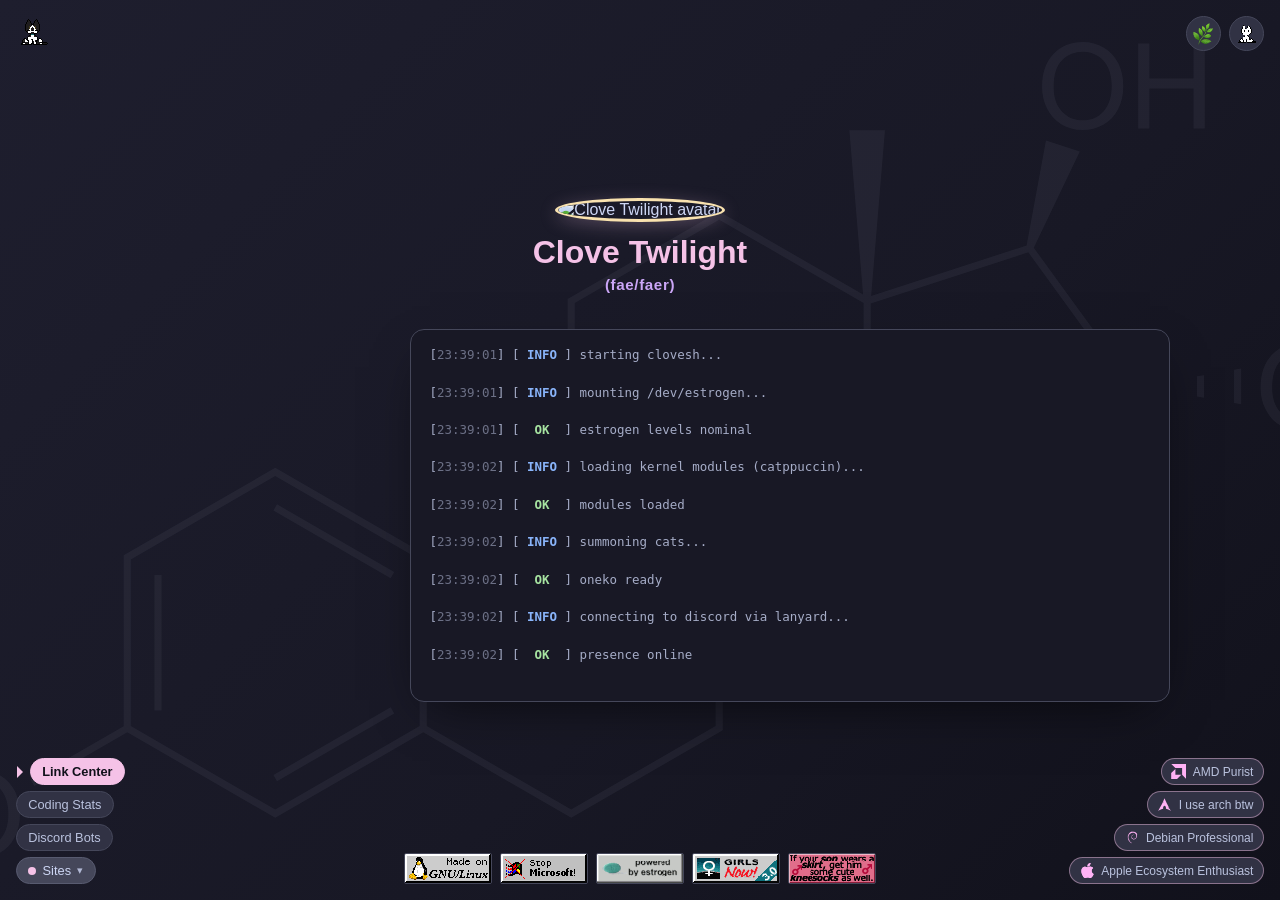
==== commit 3fc404af: "minor fixes" ====
--- a/index.html
+++ b/index.html
@@ -49,15 +49,22 @@
     <header class="nav">
         <nav class="nav-links">
             <a class="nav-link selected" data-href="/">Link Center</a>
-            <a class="nav-link" data-href="/tech-stack">Tech Stack</a>
+            <a class="nav-link" data-href="/dev-info">Coding Stats</a>
             <a class="nav-link" data-href="/discord-bots">Discord Bots</a>
-            <a class="nav-link" data-href="/wakatime">Coding Stats</a>
         </nav>
     </header>
 
     <div id="now-playing"></div>
 
-    <main class="terminal" id="terminal"></main>
+    <main class="hub">
+        <header class="hub-header">
+            <img class="pfp" src="/assets/favicon/avatar.png" alt="Clove Twilight avatar">
+            <h1>Clove Twilight</h1>
+            <h2 class="pronouns">(fae/faer)</h2>
+        </header>
+        <div class="terminal" id="terminal"></div>
+
+    </main>
 
     <aside class="button-wall" aria-label="88x31 buttons">
         <img src="/assets/88x31/linux.gif" alt="Linux" loading="lazy">
--- a/css/main.css
+++ b/css/main.css
@@ -10,7 +10,7 @@
      5. Page nav                (shared, bottom-left)
      6. System badges           (shared, bottom-right)
      7. Theme switcher          (shared, top-right)
-     8. Tech-stack page
+     8. dev-info page
      9. Changelog page
     10. Secret cat modes        (toast + picker modal)
     11. Discord bots page
@@ -620,25 +620,25 @@
 
 
 /* ============================================================
-   8. TECH-STACK PAGE
+   8. dev-info PAGE
    ============================================================ */
-/* Let only the tech-stack page scroll; link hub stays locked */
-html:has(.tech-stack),
-body:has(.tech-stack) {
+/* Let only the dev-info page scroll; link hub stays locked */
+html:has(.dev-info),
+body:has(.dev-info) {
   height: auto;
   min-height: 100dvh;
   overflow-y: auto;
 }
 
-body:has(.tech-stack) {
+body:has(.dev-info) {
   align-items: flex-start;
 }
 
-body:has(.tech-stack) .hub {
+body:has(.dev-info) .hub {
   max-width: 860px;
 }
 
-.tech-stack {
+.dev-info {
   display: flex;
   flex-wrap: wrap;
   justify-content: center;
@@ -1137,7 +1137,7 @@
   }
 
   body,
-  body:has(.tech-stack),
+  body:has(.dev-info),
   body:has(.changelog) {
     flex-direction: column;
     justify-content: flex-start;
@@ -1174,7 +1174,7 @@
 
   /* 2 — Main content */
   .hub,
-  body:has(.tech-stack) .hub,
+  body:has(.dev-info) .hub,
   body:has(.changelog) .hub {
     order: 2;
     width: 100%;
@@ -1222,9 +1222,9 @@
     margin-bottom: 1.5rem;
   }
 
-  /* Keep the tech-stack / changelog content from butting up against
+  /* Keep the dev-info / changelog content from butting up against
      the nav below it */
-  .tech-stack,
+  .dev-info,
   .changelog {
     padding-bottom: 0;
   }
@@ -1262,7 +1262,7 @@
 
 
 /* ============================================================
-   12. WAKATIME / CODING STATS PAGE
+   12. dev-info / CODING STATS PAGE
    ============================================================ */
 /* Let the coding-stats page scroll; link hub stays locked */
 html:has(.waka),
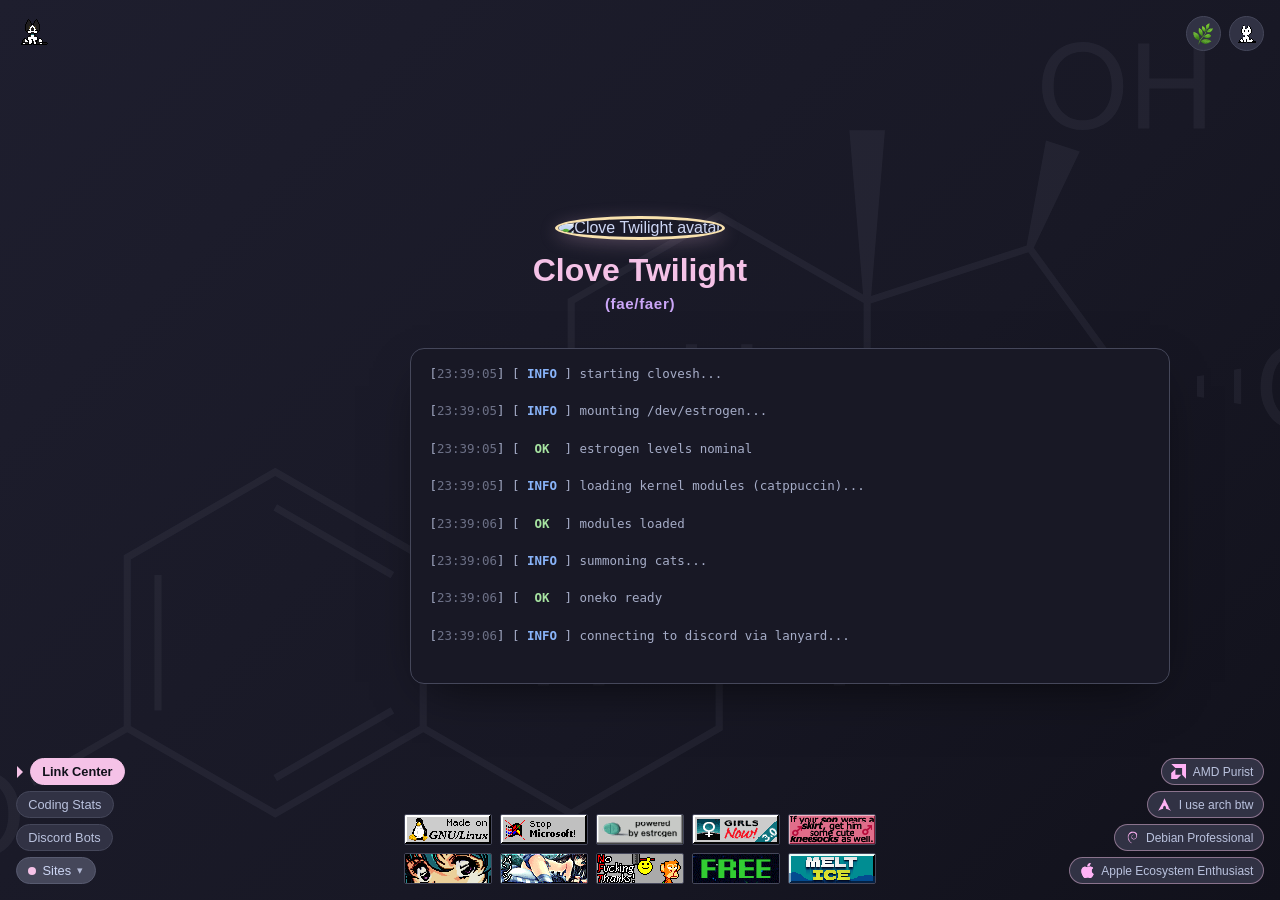
==== commit 7455891b: "Meow..." ====
--- a/index.html
+++ b/index.html
@@ -67,12 +67,18 @@
     </main>
 
     <aside class="button-wall" aria-label="88x31 buttons">
-        <img src="/assets/88x31/linux.gif" alt="Linux" loading="lazy">
-        <img src="/assets/88x31/microslop.gif" alt="Microslop" loading="lazy">
-        <img src="/assets/88x31/estrogen.gif" alt="Estrogen" loading="lazy">
-        <img src="/assets/88x31/girlsnow.png" alt="Girls Network" loading="lazy">
-        <img src="/assets/88x31/skirt.gif" alt="Skirt" loading="lazy">
-    </aside>
+    <img src="/assets/88x31/linux.gif" alt="Linux" loading="lazy">
+    <img src="/assets/88x31/microslop.gif" alt="Microslop" loading="lazy">
+    <img src="/assets/88x31/estrogen.gif" alt="Estrogen" loading="lazy">
+    <img src="/assets/88x31/girlsnow.png" alt="Girls Network" loading="lazy">
+    <img src="/assets/88x31/skirt.gif" alt="Skirt" loading="lazy">
+
+    <img src="/assets/88x31/blink.gif" alt="Blink" loading="lazy">
+    <img src="/assets/88x31/bluepantsu.gif" alt="Blue Pantsu" loading="lazy">
+    <img src="/assets/88x31/nft.gif" alt="NFT" loading="lazy">
+    <img src="/assets/88x31/noweb32.gif" alt="No Web 3.2" loading="lazy">
+    <img src="/assets/88x31/meltice.gif" alt="Melt Ice" loading="lazy">
+</aside>
 
     <aside class="badges" aria-label="System badges">
         <span class="badge">
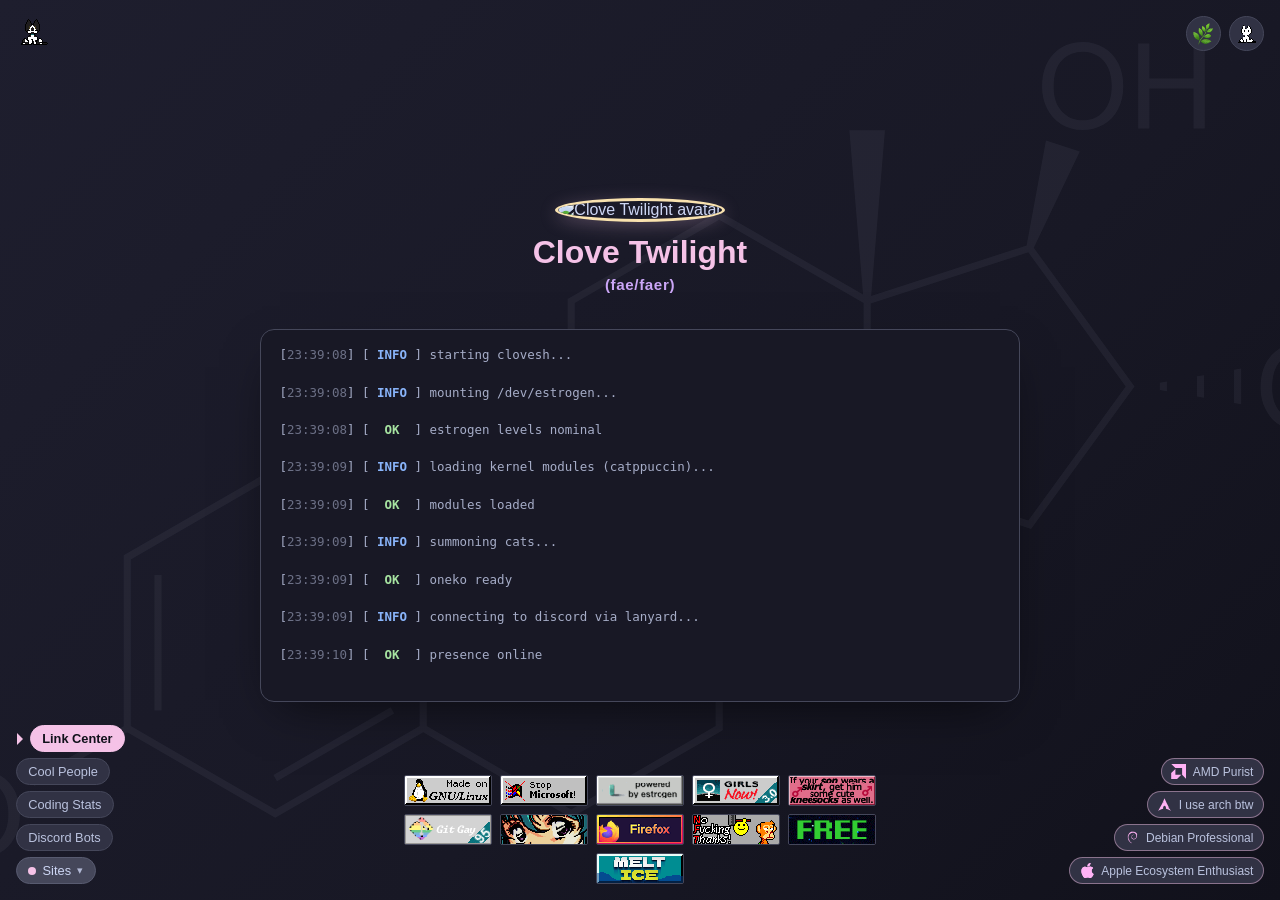
==== commit 5134806f: "work save so I can switch to Windows" ====
--- a/index.html
+++ b/index.html
@@ -49,6 +49,7 @@
     <header class="nav">
         <nav class="nav-links">
             <a class="nav-link selected" data-href="/">Link Center</a>
+            <a class="nav-link" data-href="/cool-people">Cool People</a>
             <a class="nav-link" data-href="/dev-info">Coding Stats</a>
             <a class="nav-link" data-href="/discord-bots">Discord Bots</a>
         </nav>
@@ -63,22 +64,21 @@
             <h2 class="pronouns">(fae/faer)</h2>
         </header>
         <div class="terminal" id="terminal"></div>
-
     </main>
 
     <aside class="button-wall" aria-label="88x31 buttons">
-    <img src="/assets/88x31/linux.gif" alt="Linux" loading="lazy">
-    <img src="/assets/88x31/microslop.gif" alt="Microslop" loading="lazy">
-    <img src="/assets/88x31/estrogen.gif" alt="Estrogen" loading="lazy">
-    <img src="/assets/88x31/girlsnow.png" alt="Girls Network" loading="lazy">
-    <img src="/assets/88x31/skirt.gif" alt="Skirt" loading="lazy">
-
-    <img src="/assets/88x31/blink.gif" alt="Blink" loading="lazy">
-    <img src="/assets/88x31/bluepantsu.gif" alt="Blue Pantsu" loading="lazy">
-    <img src="/assets/88x31/nft.gif" alt="NFT" loading="lazy">
-    <img src="/assets/88x31/noweb32.gif" alt="No Web 3.2" loading="lazy">
-    <img src="/assets/88x31/meltice.gif" alt="Melt Ice" loading="lazy">
-</aside>
+        <img src="/assets/88x31/linux.gif" alt="Linux" loading="lazy">
+        <img src="/assets/88x31/microslop.gif" alt="Microslop" loading="lazy">
+        <img src="/assets/88x31/estrogen.gif" alt="Estrogen" loading="lazy">
+        <img src="/assets/88x31/girlsnow.png" alt="Girls Network" loading="lazy">
+        <img src="/assets/88x31/skirt.gif" alt="Skirt" loading="lazy">
+        <img src="/assets/88x31/gitgay.png" alt="GitGay" loading="lazy">
+        <img src="/assets/88x31/blink.gif" alt="Blink" loading="lazy">
+        <img src="/assets/88x31/firefox.gif" alt="Firefox" loading="lazy">
+        <img src="/assets/88x31/nft.gif" alt="NFT" loading="lazy">
+        <img src="/assets/88x31/noweb32.gif" alt="No Web 3.2" loading="lazy">
+        <img src="/assets/88x31/meltice.gif" alt="Melt Ice" loading="lazy">
+    </aside>
 
     <aside class="badges" aria-label="System badges">
         <span class="badge">
--- a/css/main.css
+++ b/css/main.css
@@ -15,6 +15,7 @@
     10. Secret cat modes        (toast + picker modal)
     11. Discord bots page
     12. Responsive overrides
+    13. Friends Page
    ============================================================ */
 
 @import url(/css/fonts.css);
@@ -234,7 +235,8 @@
    colour is exposed as --np-accent (r, g, b) while .has-accent set.
    ============================================================ */
 .now-playing {
-  --np-accent: 245, 194, 231; /* fallback ~ Catppuccin pink */
+  --np-accent: 245, 194, 231;
+  /* fallback ~ Catppuccin pink */
   position: fixed;
   top: 1rem;
   left: 1rem;
@@ -293,10 +295,21 @@
   background: var(--overlay-0);
 }
 
-.now-playing[data-status="online"] .np-status { background: var(--green); }
-.now-playing[data-status="idle"] .np-status { background: var(--yellow); }
-.now-playing[data-status="dnd"] .np-status { background: var(--red); }
-.now-playing[data-status="offline"] .np-status { background: var(--overlay-0); }
+.now-playing[data-status="online"] .np-status {
+  background: var(--green);
+}
+
+.now-playing[data-status="idle"] .np-status {
+  background: var(--yellow);
+}
+
+.now-playing[data-status="dnd"] .np-status {
+  background: var(--red);
+}
+
+.now-playing[data-status="offline"] .np-status {
+  background: var(--overlay-0);
+}
 
 .np-status-label {
   font-size: 0.6rem;
@@ -347,9 +360,17 @@
   background: rgb(var(--np-accent));
 }
 
-.np-bars i:nth-child(2) { animation-delay: 0.15s; }
-.np-bars i:nth-child(3) { animation-delay: 0.3s; }
-.np-bars i:nth-child(4) { animation-delay: 0.45s; }
+.np-bars i:nth-child(2) {
+  animation-delay: 0.15s;
+}
+
+.np-bars i:nth-child(3) {
+  animation-delay: 0.3s;
+}
+
+.np-bars i:nth-child(4) {
+  animation-delay: 0.45s;
+}
 
 @keyframes np-eq {
 
@@ -404,7 +425,9 @@
   text-overflow: ellipsis;
 }
 
-.np-track:empty { display: none; }
+.np-track:empty {
+  display: none;
+}
 
 .np-artist {
   font-size: 0.72rem;
@@ -414,7 +437,9 @@
   text-overflow: ellipsis;
 }
 
-.np-artist:empty { display: none; }
+.np-artist:empty {
+  display: none;
+}
 
 /* Spotify progress bar — only shown while a track has timestamps */
 .np-progress {
@@ -699,19 +724,57 @@
 }
 
 /* Catppuccin accent classes — pull from the active flavour's vars */
-.tech-icon.rosewater { color: var(--rosewater); }
-.tech-icon.pink      { color: var(--pink); }
-.tech-icon.mauve     { color: var(--mauve); }
-.tech-icon.red       { color: var(--red); }
-.tech-icon.maroon    { color: var(--maroon); }
-.tech-icon.peach     { color: var(--peach); }
-.tech-icon.yellow    { color: var(--yellow); }
-.tech-icon.green     { color: var(--green); }
-.tech-icon.teal      { color: var(--teal); }
-.tech-icon.sky       { color: var(--sky); }
-.tech-icon.sapphire  { color: var(--saphire); }
-.tech-icon.blue      { color: var(--blue); }
-.tech-icon.lavender  { color: var(--lavender); }
+.tech-icon.rosewater {
+  color: var(--rosewater);
+}
+
+.tech-icon.pink {
+  color: var(--pink);
+}
+
+.tech-icon.mauve {
+  color: var(--mauve);
+}
+
+.tech-icon.red {
+  color: var(--red);
+}
+
+.tech-icon.maroon {
+  color: var(--maroon);
+}
+
+.tech-icon.peach {
+  color: var(--peach);
+}
+
+.tech-icon.yellow {
+  color: var(--yellow);
+}
+
+.tech-icon.green {
+  color: var(--green);
+}
+
+.tech-icon.teal {
+  color: var(--teal);
+}
+
+.tech-icon.sky {
+  color: var(--sky);
+}
+
+.tech-icon.sapphire {
+  color: var(--saphire);
+}
+
+.tech-icon.blue {
+  color: var(--blue);
+}
+
+.tech-icon.lavender {
+  color: var(--lavender);
+}
 
 
 /* ============================================================
@@ -968,6 +1031,24 @@
   margin-bottom: 0.25rem;
 }
 
+/* FIX: bot-grid and friend-grid pages need scrolling — was missing */
+html:has(.bot-grid),
+html:has(.friend-grid) {
+  height: auto;
+  min-height: 100dvh;
+  overflow-y: auto;
+  overflow-x: hidden;
+}
+
+body:has(.bot-grid),
+body:has(.friend-grid) {
+  height: auto;
+  min-height: 100dvh;
+  align-items: flex-start;
+  overflow-x: hidden;
+  overflow-y: visible;
+}
+
 .section {
   position: relative;
   z-index: 1;
@@ -987,7 +1068,17 @@
   color: var(--mauve);
 }
 
+.section-subtitle {
+  margin: -1.1rem 0 0;
+  font-size: 1.1rem;
+  font-weight: 500;
+  letter-spacing: 0.08em;
+  text-transform: lowercase;
+  color: var(--surface-2);
+}
+
 .bot-grid {
+  margin-bottom: 1.5rem;
   display: grid;
   grid-template-columns: repeat(auto-fit, 96px);
   justify-content: center;
@@ -1138,7 +1229,9 @@
 
   body,
   body:has(.dev-info),
-  body:has(.changelog) {
+  body:has(.changelog),
+  body:has(.bot-grid),
+  body:has(.friend-grid) {
     flex-direction: column;
     justify-content: flex-start;
     align-items: center;
@@ -1162,12 +1255,22 @@
     width: 100%;
   }
 
+  /* FIX: the presence card injected by now-playing.js replaces #now-playing
+     with .presence-card (position:fixed by default in api.css). Inside
+     .topbar on mobile it must flow normally. */
+  .topbar .presence-card,
   .topbar .now-playing,
   .topbar .beta-bar {
     position: static;
     inset: auto;
   }
 
+  /* FIX: presence-card max-width so it doesn't overflow narrow screens */
+  .topbar .presence-card {
+    max-width: min(100%, 320px);
+    width: 100%;
+  }
+
   .now-playing {
     max-width: 100%;
   }
@@ -1175,7 +1278,9 @@
   /* 2 — Main content */
   .hub,
   body:has(.dev-info) .hub,
-  body:has(.changelog) .hub {
+  body:has(.changelog) .hub,
+  body:has(.bot-grid) .hub,
+  body:has(.friend-grid) .hub {
     order: 2;
     width: 100%;
     max-width: 100%;
@@ -1216,17 +1321,90 @@
     flex-wrap: wrap;
     align-items: center;
     justify-content: center;
+    /* FIX: restore pointer-events on mobile so pokéball and badges are tappable */
+    pointer-events: auto;
+  }
+
+  /* FIX: hide tooltips on touch (they'd stick on tap) */
+  .link-card:hover .link-text,
+  .bot:hover .bot-link-text {
+    opacity: 0;
+    pointer-events: none;
   }
 
   .hub-header {
     margin-bottom: 1.5rem;
   }
 
-  /* Keep the dev-info / changelog content from butting up against
-     the nav below it */
+  /* Keep the dev-info / changelog / bots / friends content from butting up
+     against the nav below it */
   .dev-info,
-  .changelog {
-    padding-bottom: 0;
+  .changelog,
+  .bot-grid,
+  .friend-grid {
+    padding-bottom: 1rem;
+  }
+
+  /* FIX: bot sections need a bit of breathing room */
+  .section+.section {
+    margin-top: 1.5rem;
+  }
+
+  /* FIX: narrow waka bar label column so bars aren't crushed */
+  .waka-bar-row {
+    grid-template-columns: 5rem 1fr auto;
+  }
+
+  /* FIX: terminal height — respect short landscape viewports */
+  .terminal {
+    width: 94vw;
+    max-height: clamp(300px, 65dvh, 70vh);
+  }
+
+  /* FIX: button-wall — static in mobile flow, centered */
+  .button-wall {
+    order: 5;
+    position: static;
+    transform: none;
+    margin: 0 auto;
+    max-width: 100%;
+  }
+
+  /* FIX: override the term-chrome-in transform that wins by source order
+     over the plain .button-wall rule above (same specificity, later in sheet) */
+  body.term-booting .button-wall,
+  body.term-chrome-in .button-wall {
+    transform: none;
+  }
+}
+
+/* Very narrow phones — squeeze waka bar name column further */
+@media (max-width: 380px) {
+  .waka-bar-row {
+    grid-template-columns: 4rem 1fr auto;
+    gap: 0.4rem;
+  }
+
+  .waka-bar-val {
+    font-size: 0.66rem;
+  }
+
+  .bot-grid,
+  .friend-grid {
+    gap: 1.5rem 1rem;
+  }
+
+  /* Shrink avatar grids slightly on very small screens */
+  .bot-pfp,
+  .friend-pfp {
+    width: 80px;
+    height: 80px;
+  }
+
+  .bot,
+  .friend {
+    width: 80px;
+    height: 80px;
   }
 }
 
@@ -1242,7 +1420,8 @@
   opacity: 0.18;
   align-self: center;
   cursor: default;
-  pointer-events: auto;          /* parent .badges sets none — re-enable here */
+  pointer-events: auto;
+  /* parent .badges sets none — re-enable here */
   image-rendering: auto;
   transition: opacity 0.2s ease, transform 0.2s ease;
   -webkit-user-drag: none;
@@ -1428,9 +1607,18 @@
 }
 
 @media (max-width: 560px) {
-  .waka-grid2 { grid-template-columns: 1fr; gap: 0; }
-  .waka-grid2 .waka-section { margin-bottom: 1.1rem; }
-  .waka-bar-row { grid-template-columns: 5.5rem 1fr auto; }
+  .waka-grid2 {
+    grid-template-columns: 1fr;
+    gap: 0;
+  }
+
+  .waka-grid2 .waka-section {
+    margin-bottom: 1.1rem;
+  }
+
+  .waka-bar-row {
+    grid-template-columns: 5.5rem 1fr auto;
+  }
 }
 
 /* ---- empty / setup state ---- */
@@ -1527,6 +1715,16 @@
   overflow: hidden;
 }
 
+body:has(.terminal) .hub {
+  max-width: min(92vw, 760px);
+  width: 100%;
+}
+
+body:has(.terminal) .hub .terminal {
+  width: 100%;
+  margin: 0 auto;
+}
+
 /* ---- boot log ---- */
 .t-boot {
   margin: 0;
@@ -1537,15 +1735,39 @@
   max-height: 72vh;
   overflow: hidden;
 }
-.t-boot[hidden] { display: none; }
-.b-line { display: block; }
-.b-time { color: var(--overlay-0); }
-.b-info { color: var(--blue); font-weight: 700; }
-.b-ok   { color: var(--green); font-weight: 700; }
+
+.t-boot[hidden] {
+  display: none;
+}
+
+.b-line {
+  display: block;
+}
+
+.b-time {
+  color: var(--overlay-0);
+}
+
+.b-info {
+  color: var(--blue);
+  font-weight: 700;
+}
+
+.b-ok {
+  color: var(--green);
+  font-weight: 700;
+}
 
 /* ---- main terminal ---- */
-.t-main { display: flex; flex-direction: column; min-height: 0; }
-.t-main[hidden] { display: none; }
+.t-main {
+  display: flex;
+  flex-direction: column;
+  min-height: 0;
+}
+
+.t-main[hidden] {
+  display: none;
+}
 
 .t-banner {
   margin: 0 0 0.5rem;
@@ -1556,10 +1778,23 @@
   overflow-x: auto;
   text-shadow: 0 0 14px rgba(var(--accent-rgb), 0.35);
 }
-.t-greet { margin-bottom: 0.7rem; color: var(--subtext-1); }
-.t-greet b { color: rgb(var(--accent-rgb)); }
-.t-dim { color: var(--subtext-0); }
-.t-accent { color: rgb(var(--accent-rgb)); }
+
+.t-greet {
+  margin-bottom: 0.7rem;
+  color: var(--subtext-1);
+}
+
+.t-greet b {
+  color: rgb(var(--accent-rgb));
+}
+
+.t-dim {
+  color: var(--subtext-0);
+}
+
+.t-accent {
+  color: rgb(var(--accent-rgb));
+}
 
 .t-inputline {
   display: flex;
@@ -1568,8 +1803,18 @@
   padding-bottom: 0.55rem;
   border-bottom: 1px solid var(--surface-0);
 }
-.t-prompt { color: var(--green); white-space: nowrap; font-weight: 700; }
-.t-path { color: var(--blue); font-weight: 700; }
+
+.t-prompt {
+  color: var(--green);
+  white-space: nowrap;
+  font-weight: 700;
+}
+
+.t-path {
+  color: var(--blue);
+  font-weight: 700;
+}
+
 .t-input {
   flex: 1;
   min-width: 0;
@@ -1590,15 +1835,37 @@
   flex-direction: column;
   gap: 0.6rem;
 }
-.t-echo { color: var(--subtext-0); }
-.t-result { white-space: pre-wrap; word-break: break-word; margin-top: 0.15rem; }
-.t-entry.is-error .t-result { color: var(--red); }
+
+.t-echo {
+  color: var(--subtext-0);
+}
+
+.t-result {
+  white-space: pre-wrap;
+  word-break: break-word;
+  margin-top: 0.15rem;
+}
+
+.t-entry.is-error .t-result {
+  color: var(--red);
+}
 
 /* hyfetch trans-flag block */
-.hf-c1 { color: #5bcefa; }
-.hf-c2 { color: #f5a9b8; }
-.hf-c3 { color: #ffffff; }
-.hf-pad { color: transparent; }
+.hf-c1 {
+  color: #5bcefa;
+}
+
+.hf-c2 {
+  color: #f5a9b8;
+}
+
+.hf-c3 {
+  color: #ffffff;
+}
+
+.hf-pad {
+  color: transparent;
+}
 
 /* ---- 88x31 button wall (always visible) ---- */
 .button-wall {
@@ -1613,7 +1880,12 @@
   gap: 0.5rem;
   max-width: min(90vw, 480px);
 }
-.button-wall a { display: block; line-height: 0; }
+
+.button-wall a {
+  display: block;
+  line-height: 0;
+}
+
 .button-wall img {
   width: 88px;
   height: 31px;
@@ -1622,41 +1894,71 @@
   border-radius: 2px;
   transition: transform 0.12s ease, border-color 0.12s ease;
 }
+
 .button-wall a:hover img {
   transform: translateY(-2px);
   border-color: rgb(var(--accent-rgb));
 }
 
 /* ---- boot reveal of side chrome ---- */
-.nav, .badges, .button-wall {
+.nav,
+.badges,
+.button-wall {
   transition: opacity 0.6s ease, transform 0.6s ease;
 }
+
 body.term-booting .nav,
 body.term-booting .badges,
 body.term-booting .button-wall {
   opacity: 0;
   transform: translateY(8px);
 }
-body.term-booting .button-wall { transform: translate(-50%, 8px); }
+
+body.term-booting .button-wall {
+  transform: translate(-50%, 8px);
+}
+
 body.term-chrome-in .nav,
 body.term-chrome-in .badges,
 body.term-chrome-in .button-wall {
   opacity: 1;
   transform: none;
 }
-body.term-chrome-in .button-wall { transform: translateX(-50%); }
+
+body.term-chrome-in .button-wall {
+  transform: translateX(-50%);
+}
 
 @media (max-width: 640px) {
-  .terminal { width: 94vw; max-height: 70vh; }
-  .button-wall { position: static; transform: none; margin: 1rem auto 0; }
+  .terminal {
+    width: 94vw;
+    max-height: clamp(300px, 65dvh, 70vh);
+  }
+
+  /* FIX: button-wall mobile — override both the base fixed position AND the
+     term-chrome-in rule (which is later in source order and wins by cascade) */
+  .button-wall,
   body.term-booting .button-wall,
-  body.term-chrome-in .button-wall { transform: none; }
+  body.term-chrome-in .button-wall {
+    position: static;
+    transform: none;
+    margin: 0 auto;
+    max-width: 100%;
+  }
 }
 
 
 /* ---- terminal: socials list (svg icon + clickable link) ---- */
-.t-socials-hint { margin-bottom: 0.4rem; }
-.t-socials { display: flex; flex-direction: column; gap: 0.1rem; }
+.t-socials-hint {
+  margin-bottom: 0.4rem;
+}
+
+.t-socials {
+  display: flex;
+  flex-direction: column;
+  gap: 0.1rem;
+}
+
 .t-social {
   display: grid;
   grid-template-columns: 18px 6.5rem 6rem 1fr;
@@ -1668,14 +1970,31 @@
   color: var(--text);
   border: 1px solid transparent;
 }
+
 .t-social:hover {
   background: var(--surface-0);
   border-color: rgba(var(--accent-rgb), 0.4);
 }
-.t-social-ic { width: 16px; height: 16px; object-fit: contain; }
-.t-social-key { color: rgb(var(--accent-rgb)); }
-.t-social-label { color: var(--text); }
-.t-social-sub { white-space: nowrap; overflow: hidden; text-overflow: ellipsis; }
+
+.t-social-ic {
+  width: 16px;
+  height: 16px;
+  object-fit: contain;
+}
+
+.t-social-key {
+  color: rgb(var(--accent-rgb));
+}
+
+.t-social-label {
+  color: var(--text);
+}
+
+.t-social-sub {
+  white-space: nowrap;
+  overflow: hidden;
+  text-overflow: ellipsis;
+}
 
 /* the "Opening …" confirmation line */
 .t-social-open {
@@ -1686,7 +2005,10 @@
   padding: 0;
   border: none;
 }
-.t-social-open:hover { background: transparent; }
+
+.t-social-open:hover {
+  background: transparent;
+}
 
 
 /* ---- terminal: ls-style socials list + social card ---- */
@@ -1695,17 +2017,53 @@
   grid-template-columns: repeat(auto-fill, minmax(7rem, 1fr));
   gap: 0.1rem 1.2rem;
 }
-.t-ls-item { color: rgb(var(--accent-rgb)); }
-.t-ls-foot { margin-top: 0.6rem; }
-.t-ls-foot b { color: var(--text); }
-
-.t-social-card { display: flex; flex-direction: column; gap: 0.35rem; }
-.t-sc-head { display: flex; align-items: center; gap: 0.45rem; }
-.t-sc-head .t-social-ic { width: 18px; height: 18px; }
-.t-sc-url { color: var(--blue); text-decoration: none; word-break: break-all; }
-.t-sc-url:hover { text-decoration: underline; }
-.t-sc-ask { margin-top: 0.2rem; }
-.t-sc-ask b { color: var(--text); }
+
+.t-ls-item {
+  color: rgb(var(--accent-rgb));
+}
+
+.t-ls-foot {
+  margin-top: 0.6rem;
+}
+
+.t-ls-foot b {
+  color: var(--text);
+}
+
+.t-social-card {
+  display: flex;
+  flex-direction: column;
+  gap: 0.35rem;
+}
+
+.t-sc-head {
+  display: flex;
+  align-items: center;
+  gap: 0.45rem;
+}
+
+.t-sc-head .t-social-ic {
+  width: 18px;
+  height: 18px;
+}
+
+.t-sc-url {
+  color: var(--blue);
+  text-decoration: none;
+  word-break: break-all;
+}
+
+.t-sc-url:hover {
+  text-decoration: underline;
+}
+
+.t-sc-ask {
+  margin-top: 0.2rem;
+}
+
+.t-sc-ask b {
+  color: var(--text);
+}
 
 .t-social-open {
   display: inline-flex;
@@ -1714,7 +2072,11 @@
   color: var(--text);
   text-decoration: none;
 }
-.t-social-open .t-social-ic { width: 16px; height: 16px; }
+
+.t-social-open .t-social-ic {
+  width: 16px;
+  height: 16px;
+}
 
 
 /* ---- hyfetch: arch logo + info, side by side ---- */
@@ -1724,16 +2086,94 @@
   align-items: flex-start;
   flex-wrap: wrap;
 }
+
 .hf-logo {
   margin: 0;
   white-space: pre;
   line-height: 1.02;
   font-size: 0.62rem;
 }
-.hf-info { margin: 0; white-space: pre; }
-
-
-/* ---- terminal: whois card ---- */
-.t-whois { display: flex; flex-direction: column; gap: 0.3rem; }
-.t-whois-name { font-size: 0.92rem; }
-
+
+.hf-info {
+  margin: 0;
+  white-space: pre;
+}
+
+/* ============================================================
+   13. Friends Page
+   ============================================================ */
+
+body:has(.friend-grid) .hub-header {
+  position: relative;
+  z-index: 1;
+  margin-bottom: 2rem;
+}
+
+.friend-grid {
+  display: grid;
+  grid-template-columns: repeat(auto-fit, 96px);
+  justify-content: center;
+  margin-bottom: 1.5rem;
+  gap: 3rem 1.5rem;
+  max-width: 560px;
+}
+
+.friend {
+  position: relative;
+  display: flex;
+  flex-direction: column;
+  align-items: center;
+  justify-content: flex-start;
+
+  width: 96px;
+  height: auto;
+
+  color: var(--text);
+  text-decoration: none;
+  transition: transform 0.15s ease, border-color 0.15s ease,
+    background 0.15s ease, box-shadow 0.15s ease;
+}
+
+.friend-name {
+  margin-top: 0.5rem;
+  font-size: 0.8rem;
+  color: var(--subtext-0);
+  text-align: center;
+}
+
+.friend-name::before {
+  content: "🩵 ";
+}
+
+.friend-name.wife::before {
+  content: "🖤 ";
+}
+
+.friend-name.close::before {
+  content: "🤍 ";
+}
+
+.friend-pfp {
+  width: 96px;
+  height: 96px;
+  border-radius: 50%;
+  object-fit: cover;
+  border: 3px solid var(--yellow);
+  box-shadow: 0 4px 18px rgba(var(--accent-rgb), 0.25);
+}
+
+.friend-pfp.wife {
+  border: 3px solid var(--lavender);
+}
+
+.friend-pfp.close {
+  border: 3px solid var(--red);
+}
+
+.friend:hover {
+  transform: translateY(-3px);
+}
+
+.friend:hover .friend-pfp {
+  filter: none;
+}
--- a/api/api.css
+++ b/api/api.css
@@ -530,3 +530,24 @@
   border-color: rgba(var(--pc-grad-1-rgb), 0.6);
 }
 .presence-card.has-profile-grad .pc-row { background: rgba(17, 17, 27, 0.55); }
+
+
+/* =====================================================================
+ * 4. MOBILE — in-flow card when hosted inside .topbar
+ *    The main site's flavors.js wraps #now-playing inside .topbar on
+ *    mobile. The card must flow normally there instead of sitting fixed.
+ *    These rules use !important to beat the base position:fixed above
+ *    (api.css is loaded after main.css, so equal-specificity rules here
+ *    would otherwise win — but !important guarantees the override even
+ *    if load order ever changes).
+ * ===================================================================== */
+@media (max-width: 640px) {
+  .topbar .presence-card {
+    position: static !important;
+    top: auto !important;
+    left: auto !important;
+    width: 100%;
+    max-width: min(100%, 320px);
+    margin: 0 auto;
+  }
+}
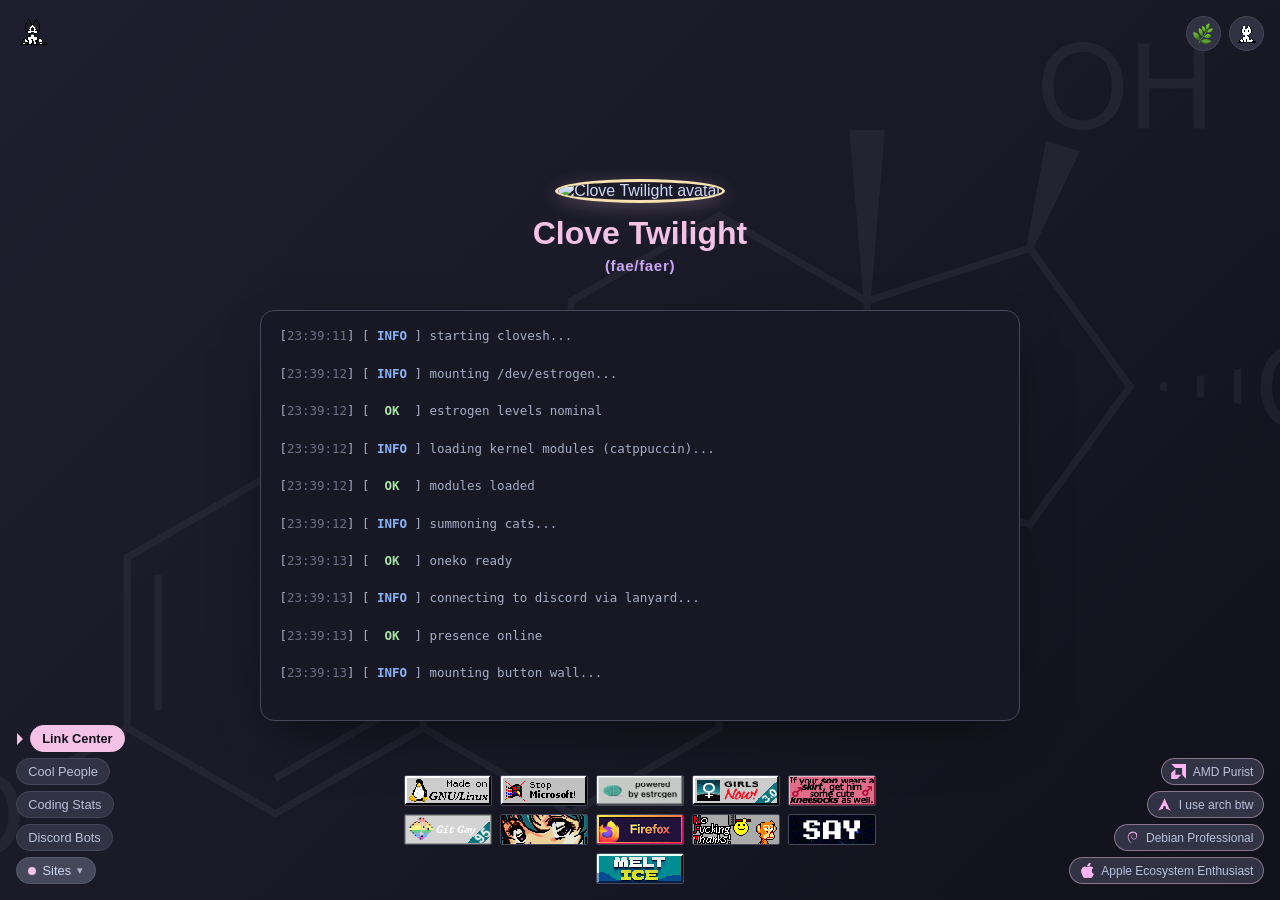
==== commit 974c353d: "Add more friends and move to a single css file" ====
--- a/index.html
+++ b/index.html
@@ -6,11 +6,6 @@
     <meta name="viewport" content="width=device-width, initial-scale=1.0">
     <title>Clove Twilight - Link Center</title>
     <link rel="stylesheet" href="/css/main.css">
-    <link rel="stylesheet" href="/css/themes/mocha.css">
-    <link rel="stylesheet" href="/css/themes/macchiato.css">
-    <link rel="stylesheet" href="/css/themes/frappe.css">
-    <link rel="stylesheet" href="/css/themes/latte.css">
-    <link rel="stylesheet" href="/api/api.css">
     <script>try { var f = localStorage.getItem('ctpFlavor'); document.documentElement.setAttribute('data-flavor', ['mocha', 'macchiato', 'frappe', 'latte'].indexOf(f) >= 0 ? f : 'mocha'); } catch (e) { document.documentElement.setAttribute('data-flavor', 'mocha'); }</script>
     <link rel="icon" type="image/svg+xml" href="/assets/favicon/favicon.svg">
 
--- a/css/main.css
+++ b/css/main.css
@@ -19,7 +19,11 @@
    ============================================================ */
 
 @import url(/css/fonts.css);
-
+@import url(/css/themes/frappe.css);
+@import url(/css/themes/latte.css);
+@import url(/css/themes/mocha.css);
+@import url(/css/themes/macchiato.css);
+@import url(/api/api.css);
 
 /* ============================================================
    1. BASE & RESET
